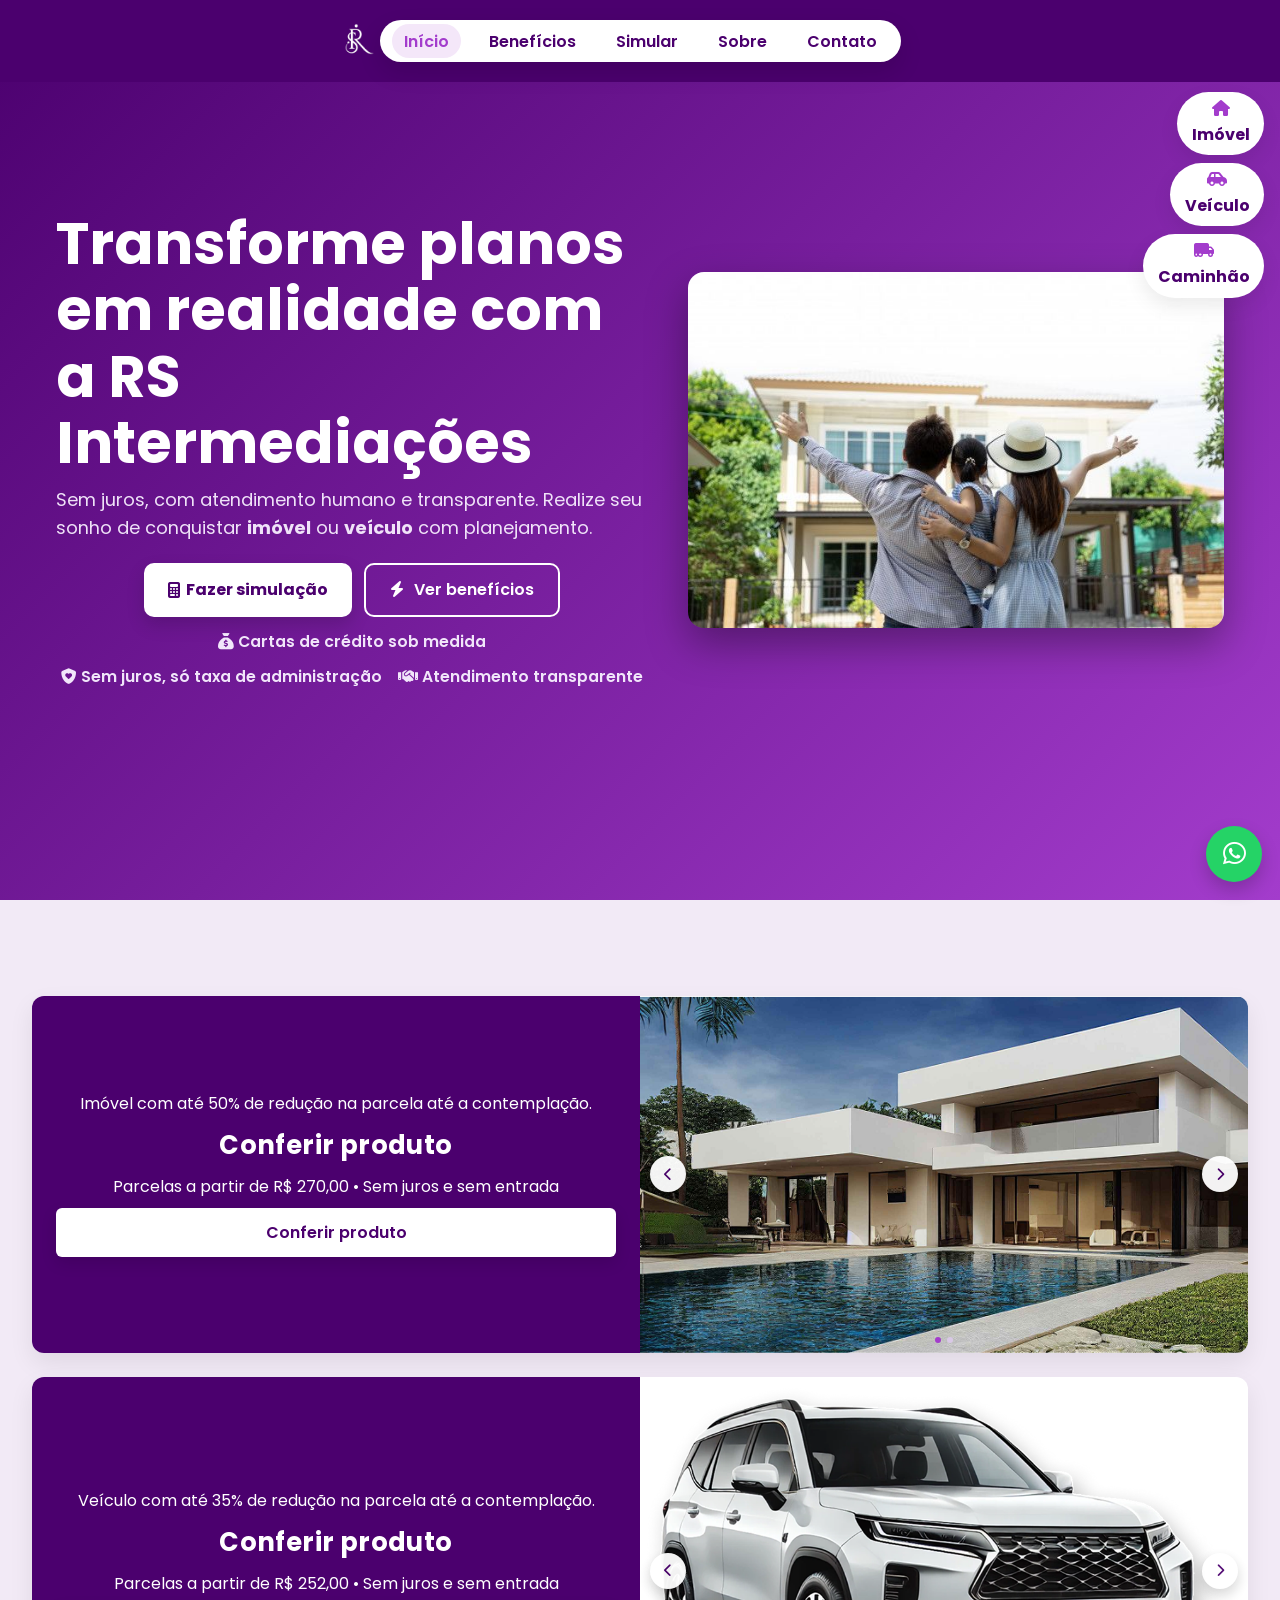
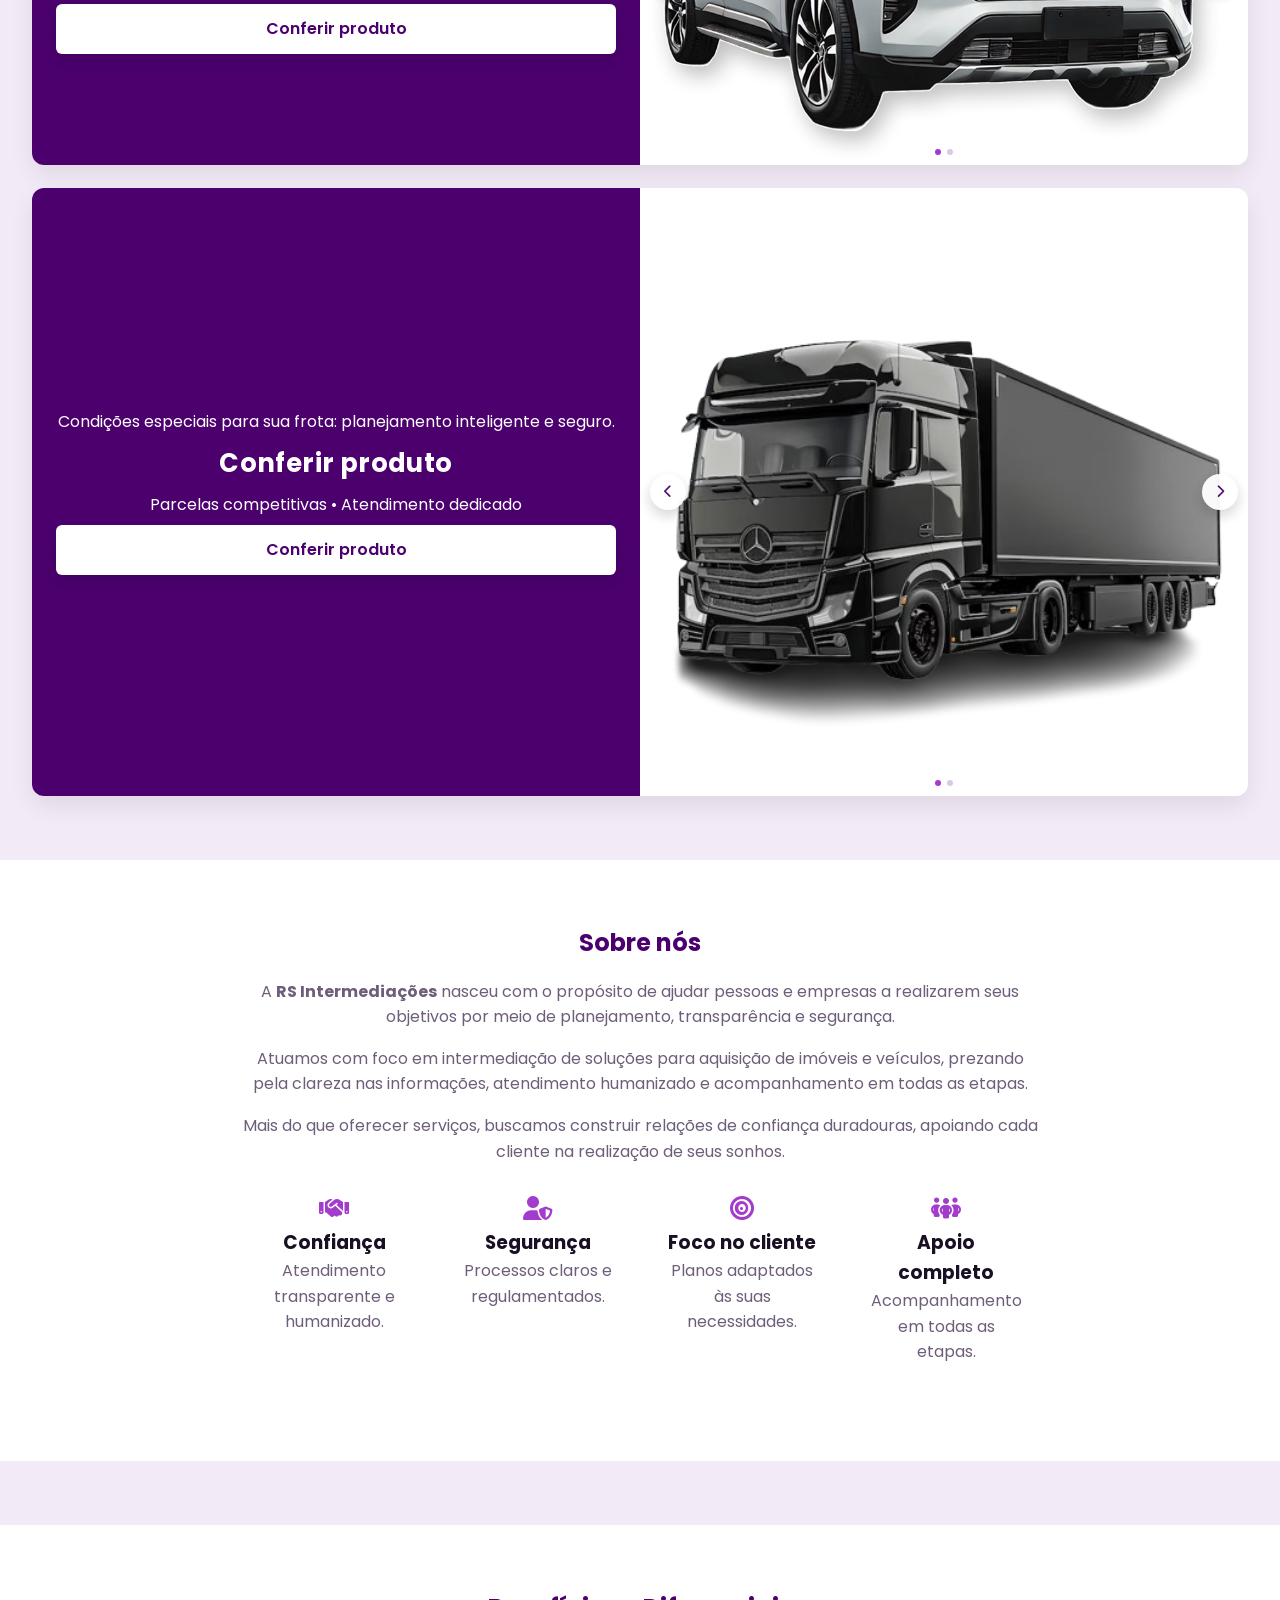
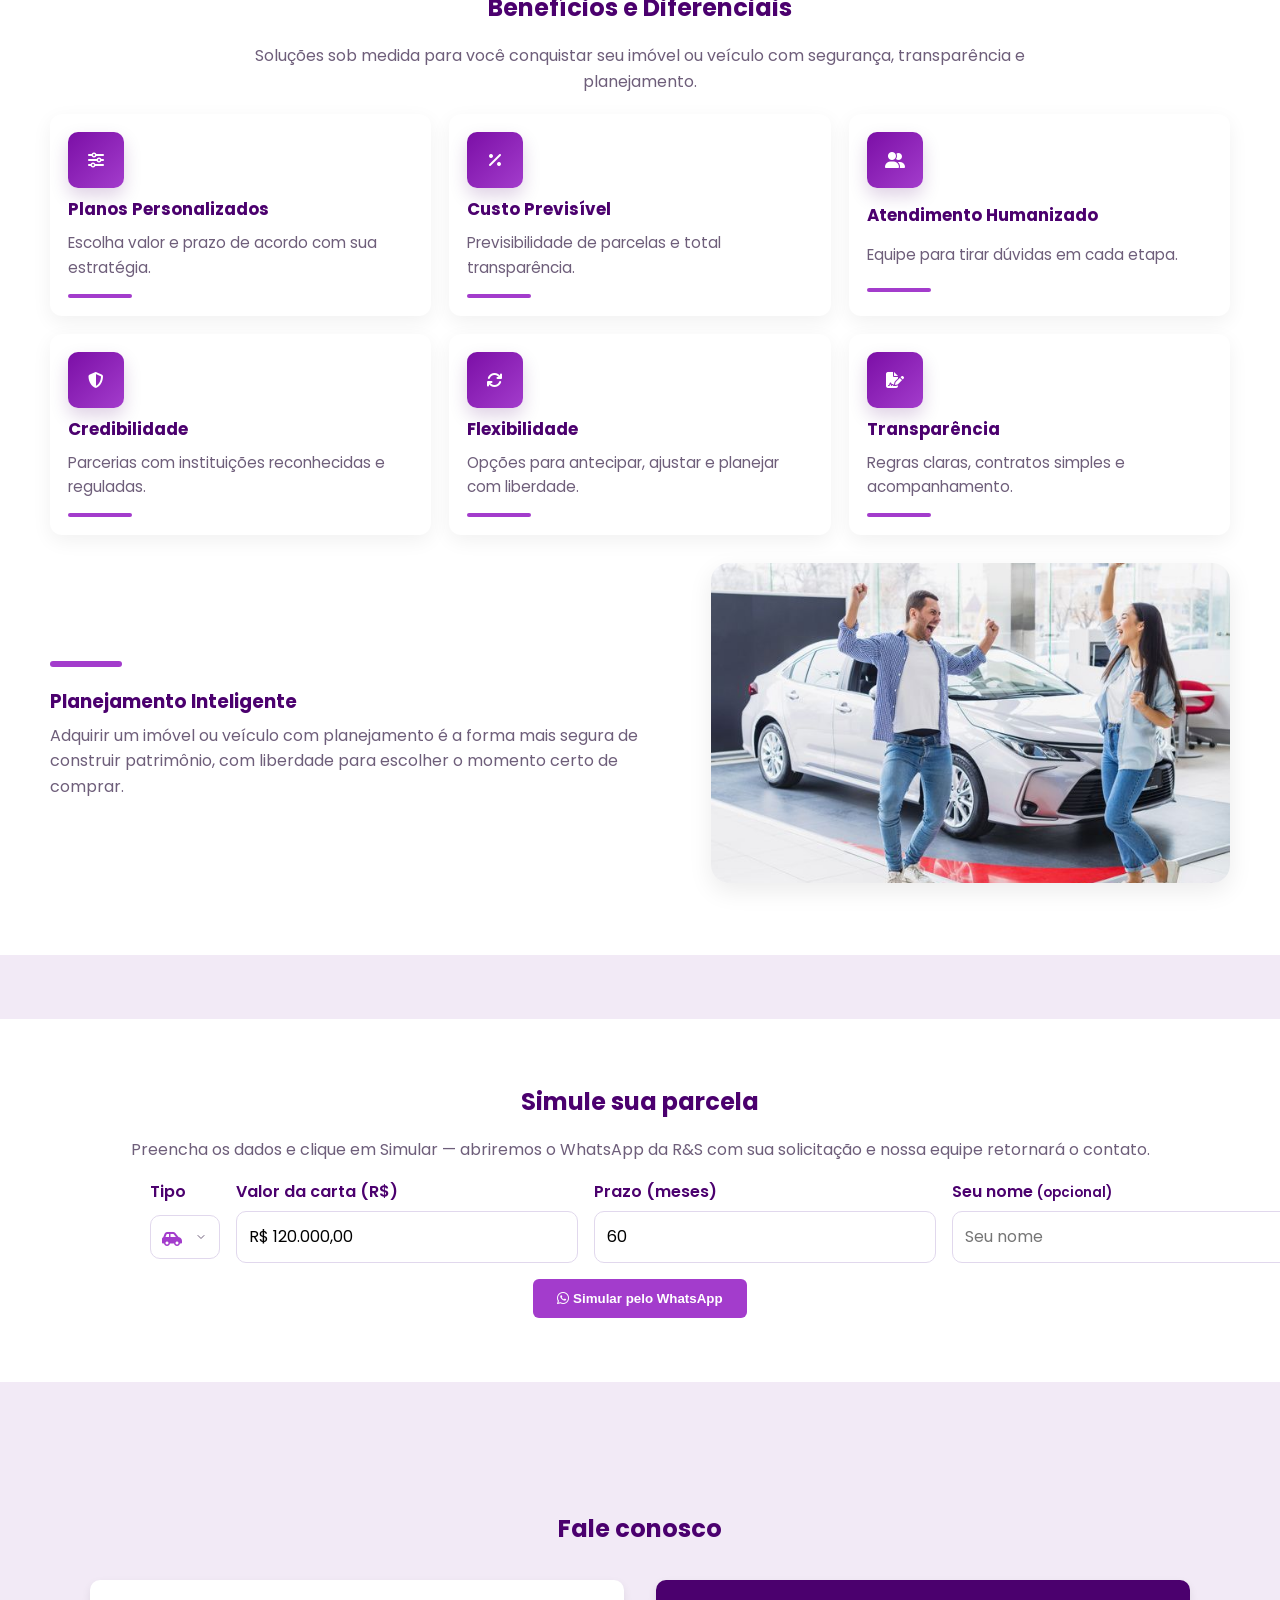
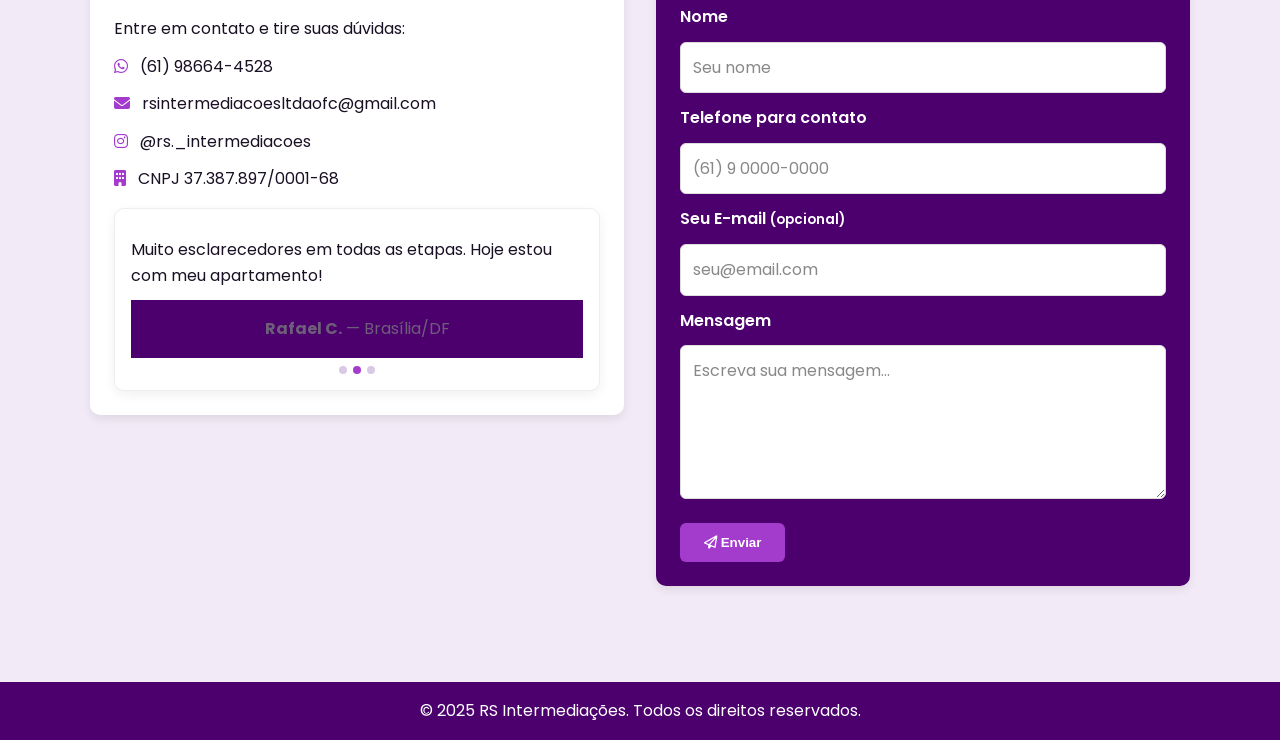
==== index.html @ 8879deb1 "Primeiro commit" ====
﻿<!DOCTYPE html>
<html lang="pt-BR">

<head>
  <meta charset="UTF-8" />
  <meta http-equiv="Content-Type" content="text/html; charset=utf-8" />
  <meta name="viewport" content="width=device-width, initial-scale=1" />
  <title>R&S Intermediações</title>

  <!-- KATLHEN Fonts & Icons -->
  <link href="https://fonts.googleapis.com/css2?family=Poppins:wght@400;600;700&display=swap" rel="stylesheet" />
  <link rel="stylesheet" href="https://cdnjs.cloudflare.com/ajax/libs/font-awesome/6.5.2/css/all.min.css" />

  <!-- Styles -->
  <link rel="stylesheet" href="style.css" />

  <!-- Rolagem suave e compensação do header (garantia extra) -->
  <style>
    html {
      scroll-behavior: smooth;
    }

    section {
      scroll-margin-top: 90px;
    }
  </style>
</head>

<body>
  <!-- Navegação -->
  <nav class="nav" aria-label="Principal">
    <a href="#hero" class="logo" aria-label="Ir para o início">
      <img src="assets/logo.png" alt="R&S Intermediações" />
    </a>

    <button class="nav-toggle" aria-label="Abrir menu" aria-expanded="false">
      <i class="fas fa-bars" aria-hidden="true"></i>
    </button>

    <ul class="nav-links">
      <li><a href="#hero">Início</a></li>
      <li><a href="#beneficios">Benefícios</a></li>
      <li><a href="#simulador">Simular</a></li>
      <li><a href="#sobre">Sobre</a></li>
      <li><a href="#contato">Contato</a></li>
    </ul>
  </nav>

  <!-- Balões de Atalho para Ofertas -->
  <div class="balloon-nav" aria-label="Atalhos para ofertas">
    <a class="balloon" href="#card-imovel" aria-label="Ir para oferta de Imóvel">
      <i class="fa-solid fa-house" aria-hidden="true"></i>
      <span>Imóvel</span>
    </a>
    <a class="balloon" href="#card-veiculo" aria-label="Ir para oferta de Veículo">
      <i class="fa-solid fa-car-side" aria-hidden="true"></i>
      <span>Veículo</span>
    </a>
    <a class="balloon" href="#card-caminhao" aria-label="Ir para oferta de Caminhão">
      <i class="fa-solid fa-truck-moving" aria-hidden="true"></i>
      <span>Caminhão</span>
    </a>
  </div>

  <section id="hero" class="hero hero--split hero--center">
    <div class="hero-left">
      <h1>
        Transforme planos em realidade com a
        <strong>RS Intermediações</strong>
      </h1>

      <p class="hero-sub">
        Sem juros, com atendimento humano e transparente. Realize seu sonho de conquistar
        <strong>imóvel</strong> ou <strong>veículo</strong> com planejamento.
      </p>

      <div class="hero-ctas">
        <a href="#simulador" class="btn btn-light">
          <i class="fa-solid fa-calculator" aria-hidden="true"></i> Fazer simulação
        </a>
        <a href="#beneficios" class="btn btn-ghost">
          <i class="fa-solid fa-bolt" aria-hidden="true"></i> Ver benefícios
        </a>
      </div>

      <!-- métrica (opcional; pode apagar se não quiser) -->
      <ul class="hero-metrics" aria-label="Diferenciais em números">
        <li><i class="fa-solid fa-sack-dollar"></i> Cartas de crédito sob medida</li>
        <li><i class="fa-solid fa-shield-heart"></i> Sem juros, só taxa de administração</li>
        <li><i class="fa-solid fa-handshake"></i> Atendimento transparente</li>
      </ul>
    </div>

    <div class="hero-right" aria-hidden="true">
      <img src="assets/hero.png" alt="Família realizando a conquista do imóvel" />
      <span class="hero-shape"></span>
    </div>
  </section>
  <!-- Conferir os produtos -->
  <section class="promo-cards">
    <article id="card-imovel" class="promo-card" data-media-prefix="casa">
      <div class="promo-text">
        <p class="promo-kicker">Imóvel com até 50% de redução na parcela até a contemplação.</p>
        <h3>Conferir produto</h3>
        <p class="promo-sub">Parcelas a partir de R$ 270,00 • Sem juros e sem entrada</p>
        <a class="btn btn-light">Conferir produto</a>
      </div>
      <div class="promo-media" aria-hidden="true">
        <div class="media-slider" role="region" aria-label="Galeria - Imóvel">
          <div class="media-track" aria-live="polite"></div>

          <button class="media-nav media-prev" type="button" aria-label="Anterior">
            <i class="fa-solid fa-chevron-left" aria-hidden="true"></i>
          </button>
          <button class="media-nav media-next" type="button" aria-label="Próximo">
            <i class="fa-solid fa-chevron-right" aria-hidden="true"></i>
          </button>
          <div class="media-dots" aria-hidden="true"></div>
        </div>
      </div>
    </article>

    <article id="card-veiculo" class="promo-card reverse" data-media-prefix="carro">
      <div class="promo-text">
        <p class="promo-kicker">Veículo com até 35% de redução na parcela até a contemplação.</p>
        <h3>Conferir produto</h3>
        <p class="promo-sub">Parcelas a partir de R$ 252,00 • Sem juros e sem entrada</p>
        <a class="btn btn-light">Conferir produto</a>
      </div>
      <div class="promo-media" aria-hidden="true">
        <div class="media-slider" role="region" aria-label="Galeria - Veículo">
          <div class="media-track" aria-live="polite"></div>

          <button class="media-nav media-prev" type="button" aria-label="Anterior">
            <i class="fa-solid fa-chevron-left" aria-hidden="true"></i>
          </button>
          <button class="media-nav media-next" type="button" aria-label="Próximo">
            <i class="fa-solid fa-chevron-right" aria-hidden="true"></i>
          </button>
          <div class="media-dots" aria-hidden="true"></div>
        </div>
      </div>
    </article>

    <article id="card-caminhao" class="promo-card" data-media-prefix="caminhao">
      <div class="promo-text">
        <p class="promo-kicker">Condições especiais para sua frota: planejamento inteligente e seguro.</p>
        <h3>Conferir produto</h3>
        <p class="promo-sub">Parcelas competitivas • Atendimento dedicado</p>
        <a class="btn btn-light">Conferir produto</a>
      </div>
      <div class="promo-media" aria-hidden="true">
        <div class="media-slider" role="region" aria-label="Galeria - Caminhão">
          <div class="media-track" aria-live="polite"></div>

          <button class="media-nav media-prev" type="button" aria-label="Anterior">
            <i class="fa-solid fa-chevron-left" aria-hidden="true"></i>
          </button>
          <button class="media-nav media-next" type="button" aria-label="Próximo">
            <i class="fa-solid fa-chevron-right" aria-hidden="true"></i>
          </button>
          <div class="media-dots" aria-hidden="true"></div>
        </div>
      </div>
    </article>
  </section>

  <!-- Sobre nós (agora seção normal) -->
  <section id="sobre" class="about section" aria-label="Sobre nós">
    <div class="about-text">
      <h2>Sobre nós</h2>
      <p>
        A <strong>RS Intermediações</strong> nasceu com o propósito de ajudar pessoas
        e empresas a realizarem seus objetivos por meio de planejamento,
        transparência e segurança.
      </p>
      <p>
        Atuamos com foco em intermediação de soluções para aquisição de imóveis
        e veículos, prezando pela clareza nas informações, atendimento
        humanizado e acompanhamento em todas as etapas.
      </p>
      <p>
        Mais do que oferecer serviços, buscamos construir relações de confiança
        duradouras, apoiando cada cliente na realização de seus sonhos.
      </p>

      <div class="features">
        <article class="feature">
          <i class="fas fa-handshake" aria-hidden="true"></i>
          <h3>Confiança</h3>
          <p>Atendimento transparente e humanizado.</p>
        </article>
        <article class="feature">
          <i class="fas fa-user-shield" aria-hidden="true"></i>
          <h3>Segurança</h3>
          <p>Processos claros e regulamentados.</p>
        </article>
        <article class="feature">
          <i class="fas fa-bullseye" aria-hidden="true"></i>
          <h3>Foco no cliente</h3>
          <p>Planos adaptados às suas necessidades.</p>
        </article>
        <article class="feature">
          <i class="fas fa-people-group" aria-hidden="true"></i>
          <h3>Apoio completo</h3>
          <p>Acompanhamento em todas as etapas.</p>
        </article>
      </div>
    </div>
  </section>

  <!-- Benefícios (agora seção normal) -->
  <section id="beneficios" class="benefits section" aria-label="Benefícios e Diferenciais">
    <h2>Benefícios e Diferenciais</h2>
    <p class="subtitle">
      Soluções sob medida para você conquistar seu imóvel ou veículo com
      segurança, transparência e planejamento.
    </p>

    <div class="benefit-grid">
      <article class="benefit-item">
        <div class="benefit-icon"><i class="fa-solid fa-sliders"></i></div>
        <h3>Planos Personalizados</h3>
        <p>Escolha valor e prazo de acordo com sua estratégia.</p>
        <span class="benefit-underline"></span>
      </article>

      <article class="benefit-item">
        <div class="benefit-icon"><i class="fa-solid fa-percent"></i></div>
        <h3>Custo Previsível</h3>
        <p>Previsibilidade de parcelas e total transparência.</p>
        <span class="benefit-underline"></span>
      </article>

      <article class="benefit-item">
        <div class="benefit-icon"><i class="fa-solid fa-user-group"></i></div>
        <h3>Atendimento Humanizado</h3>
        <p>Equipe para tirar dúvidas em cada etapa.</p>
        <span class="benefit-underline"></span>
      </article>

      <article class="benefit-item">
        <div class="benefit-icon"><i class="fa-solid fa-shield-halved"></i></div>
        <h3>Credibilidade</h3>
        <p>Parcerias com instituições reconhecidas e reguladas.</p>
        <span class="benefit-underline"></span>
      </article>

      <article class="benefit-item">
        <div class="benefit-icon"><i class="fa-solid fa-arrows-rotate"></i></div>
        <h3>Flexibilidade</h3>
        <p>Opções para antecipar, ajustar e planejar com liberdade.</p>
        <span class="benefit-underline"></span>
      </article>

      <article class="benefit-item">
        <div class="benefit-icon"><i class="fa-solid fa-file-signature"></i></div>
        <h3>Transparência</h3>
        <p>Regras claras, contratos simples e acompanhamento.</p>
        <span class="benefit-underline"></span>
      </article>
    </div>

    <div class="benefit-split">
      <div>
        <span class="split-line"></span>
        <h3>Planejamento Inteligente</h3>
        <p>
          Adquirir um imóvel ou veículo com planejamento é a forma mais
          segura de construir patrimônio, com liberdade para escolher
          o momento certo de comprar.
        </p>
      </div>
      <div class="split-illustration" aria-hidden="true">
        <picture>
          <source srcset="assets/beneficios.png" type="image/png" />
          <img src="assets/beneficios.png" alt="Imóvel" />
        </picture>
      </div>
    </div>
  </section>

  <!-- Simulador (agora seção normal) -->
  <section id="simulador" class="simulador section" aria-label="Simule sua parcela">
    <h2>Simule sua parcela</h2>
    <p class="simulador-subtitle">
      Preencha os dados e clique em Simular — abriremos o WhatsApp da R&S com sua
      solicitação e nossa equipe retornará o contato.
    </p>

    <form class="sim-form" onsubmit="event.preventDefault();">
      <div class="sim-grid">
        <div class="sim-field">
          <label for="tipo">Tipo</label>
          <div class="select-field">
            <i class="fa-solid fa-car-side" aria-hidden="true"></i>
            <select id="tipo" aria-label="Tipo de bem">
              <option value="veiculo" selected>Veículo</option>
              <option value="imovel">Imóvel</option>
            </select>
          </div>
        </div>

        <div class="sim-field">
          <label for="valor">Valor da carta (R$)</label>
          <input id="valor" type="text" inputmode="numeric" autocomplete="off" placeholder="R$ 120.000,00"
            value="R$ 120.000,00" required />
        </div>

        <div class="sim-field">
          <label for="prazo">Prazo (meses)</label>
          <input id="prazo" type="number" min="12" step="1" value="60" required />
        </div>

        <div class="sim-field">
          <label for="nome">Seu nome <small>(opcional)</small></label>
          <input id="nome" type="text" placeholder="Seu nome" />
        </div>
      </div>

      <div class="sim-actions">
        <button class="btn btn-primary" id="btn-simular" type="button">
          <i class="fa-brands fa-whatsapp"></i> Simular pelo WhatsApp
        </button>
      </div>
    </form>
  </section>

  <!-- Contato -->
  <section id="contato" class="contact">
    <h2>Fale conosco</h2>
    <div class="contact-grid">
      <div class="contact-info">
        <p class="contact-subtitle">Entre em contato e tire suas dúvidas:</p>
        <p><i class="fa-brands fa-whatsapp"></i> (61) 98664-4528</p>
        <p><i class="fa-solid fa-envelope"></i> rsintermediacoesltdaofc@gmail.com</p>
        <p><i class="fa-brands fa-instagram"></i> @rs._intermediacoes</p>
        <p><i class="fa-solid fa-building"></i> CNPJ 37.387.897/0001-68</p>

        <!-- Clientes (depoimentos) -->
        <div class="testimonials" aria-label="Nossos clientes">
          <div class="testimonial-card">
            <div class="testimonial-items">
              <blockquote class="active">
                <p>Consegui planejar a compra do meu carro sem surpresas. Atendimento excelente!</p>
                <footer><strong>Mariana S.</strong> — Goiânia/GO</footer>
              </blockquote>

              <blockquote>
                <p>Muito esclarecedores em todas as etapas. Hoje estou com meu apartamento!</p>
                <footer><strong>Rafael C.</strong> — Brasília/DF</footer>
              </blockquote>

              <blockquote>
                <p>Transparência e acompanhamento de perto. Recomendo para quem quer segurança.</p>
                <footer><strong>Ana Paula</strong> — Águas Claras/DF</footer>
              </blockquote>

            </div>
            <div class="testimonial-dots" aria-hidden="true"></div>
          </div>
        </div>
      </div>

      <div class="contact-form">
        <form id="rs-form" onsubmit="event.preventDefault(); enviarEmail();">
          <label for="nomeContato">Nome</label>
          <input type="text" id="nomeContato" placeholder="Seu nome" required />

          <label for="telefone">Telefone para contato</label>
          <input type="text" id="telefone" placeholder="(61) 9 0000-0000" required maxlength="16" />


          <label for="emailCliente">Seu E-mail <small>(opcional)</small></label>
          <input type="email" id="emailCliente" placeholder="seu@email.com" />

          <label for="mensagem">Mensagem</label>
          <textarea id="mensagem" rows="5" placeholder="Escreva sua mensagem..." required></textarea>

          <button type="submit" class="btn btn-primary">
            <i class="fa-regular fa-paper-plane"></i> Enviar
          </button>
        </form>
      </div>
    </div>
  </section>

  <!-- Rodapé -->
  <footer class="footer">
    <p>&copy; 2025 RS Intermediações. Todos os direitos reservados.</p>
  </footer>

  <!-- Scripts -->
  <script src="script.js"></script>

  <!-- WhatsApp Flutuante -->
  <a id="wpp-fab" class="wpp-fab" href="https://wa.me/5561986644528" target="_blank" rel="noopener"
    aria-label="Fale conosco pelo WhatsApp">
    <span class="wpp-hint">Fale conosco</span>
    <i class="fa-brands fa-whatsapp" aria-hidden="true"></i>
  </a>

  <script>
    document.getElementById("telefone").addEventListener("input", function (e) {
      let value = e.target.value.replace(/\D/g, ""); // mantém só números

      if (value.length > 11) value = value.slice(0, 11); // limita a 11 dígitos

      let formatted = value;

      if (value.length > 0) {
        formatted = "(" + value.substring(0, 2) + ") "; // DDD
      }
      if (value.length > 6 && value.length <= 10) {
        // telefone fixo
        formatted += value.substring(2, 6) + "-" + value.substring(6);
      } else if (value.length > 6) {
        // celular
        formatted += value.substring(2, 7) + "-" + value.substring(7);
      } else if (value.length > 2) {
        formatted += value.substring(2);
      }

      e.target.value = formatted;
    });


  </script>


</body>

</html>
---- style.css ----
:root {
  --primary-color: #4b006e;
  /* Roxo */
  --secondary-color: #7b0fa6;
  --accent-color: #a33ccc;
  --background-color: #f2eaf6;
  --surface-color: #f6f0fa;
  --text-color: #1a1024;
  --muted-color: #6e5e7a;
  --btn-radius: 6px;
  --nav-offset: 84px;
  /* altura aproximada da nav para offset da âncora */
}

/* Reset básico */
* {
  margin: 0;
  padding: 0;
  box-sizing: border-box
}

html {
  scroll-behavior: smooth
}

body {
  font-family: 'Poppins', sans-serif;
  background: var(--background-color);
  color: var(--text-color);
  line-height: 1.6;
}

/* ===== OVERLAYS (Benefícios / Simular) ===== */
.overlay-panel {
  position: fixed;
  inset: 0;
  display: flex;
  justify-content: center;
  align-items: flex-start;
  padding: calc(var(--nav-offset) + 16px) 16px 24px;
  z-index: 1200;
  background: rgba(0, 0, 0, .4);
  opacity: 0;
  visibility: hidden;
  pointer-events: none;
  transition: opacity .2s ease, visibility .2s ease;
}

.overlay-panel.open {
  opacity: 1;
  visibility: visible;
  pointer-events: auto;
}

.overlay-panel .overlay-box {
  background: #fff;
  color: var(--text-color);
  width: min(1180px, 100%);
  max-height: calc(100vh - var(--nav-offset) - 40px);
  overflow: auto;
  border-radius: 14px;
  box-shadow: 0 14px 40px rgba(0, 0, 0, .22);
  padding: 20px;
  position: relative;
}

.overlay-panel#sobre {
  align-items: center;
  padding: 16px;
}

.overlay-close {
  position: absolute;
  top: 10px;
  right: 10px;
  border: none;
  background: #fff;
  color: var(--primary-color);
  width: 36px;
  height: 36px;
  border-radius: 50%;
  box-shadow: 0 4px 10px rgba(0, 0, 0, .15);
  font-size: 20px;
  line-height: 36px;
  cursor: pointer;
}

@media (max-width:560px) {
  .overlay-panel {
    padding: calc(var(--nav-offset) + 8px) 8px 16px
  }

  .overlay-panel .overlay-box {
    padding: 14px
  }
}

/* ===== NAV ===== */
nav {
  position: fixed;
  top: 0;
  left: 0;
  width: 100%;
  background: var(--primary-color);
  color: #fff;
  /* Grid para centralizar o menu como um “pill” */
  display: grid;
  grid-template-columns: 1fr auto 1fr;
  align-items: center;
  padding: 1rem 2rem;
  z-index: 1000;
}

nav .logo {
  font-size: 1.4rem;
  font-weight: 700;
  display: inline-flex;
  align-items: center;
  height: 50px;
  line-height: 0;
  grid-column: 1;
  justify-self: end
}

nav .logo img {
  height: 100%;
  width: auto;
  display: block;
  object-fit: contain
}

nav .nav-toggle {
  display: none;
  background: none;
  border: none;
  color: #fff;
  font-size: 1.5rem;
  grid-column: 3;
  justify-self: end
}

/* Links centralizados com estilo “pill” (desktop) */
nav .nav-links {
  grid-column: 2;
  list-style: none;
  display: flex;
  gap: 1rem;
  align-items: center;
  background: #fff;
  padding: .5rem .75rem;
  border-radius: 999px;
  box-shadow: 0 10px 24px rgba(0, 0, 0, .12)
}

nav .nav-links a {
  color: var(--primary-color);
  font-weight: 600;
  transition: color .2s, background-color .2s;
  text-decoration: none;
  padding: .35rem .75rem;
  border-radius: 999px
}

/* Link ativo no desktop */
nav .nav-links a.active,
nav .nav-links a[aria-current="page"] {
  color: var(--accent-color);
  background: rgba(163, 60, 204, .12);
}

nav .nav-links a:hover,
nav .nav-links a:focus {
  color: var(--accent-color);
  text-decoration: none
}

/* Botão CTA à direita (desktop) */
.btn-cta {
  grid-column: 3;
  justify-self: end;
  background: linear-gradient(135deg, var(--accent-color), var(--primary-color));
  color: #fff;
  text-transform: uppercase;
  font-weight: 700;
  border-radius: 10px;
  padding: .85rem 1.25rem;
  box-shadow: 0 8px 18px rgba(75, 0, 110, .25)
}

.btn-cta:hover {
  background: linear-gradient(135deg, var(--secondary-color), var(--primary-color))
}

@media (max-width:768px) {

  /* Volta layout para flex e menu lateral */
  nav {
    display: flex;
    justify-content: space-between;
    align-items: center
  }

  .btn-cta {
    display: none
  }

  nav .nav-toggle {
    display: block
  }

  nav .nav-links {
    position: fixed;
    right: 0;
    top: 0;
    height: 100%;
    width: 70%;
    background: var(--primary-color);
    flex-direction: column;
    align-items: flex-start;
    padding: 5rem 2rem;
    gap: 1rem;
    transform: translateX(100%);
    transition: transform .3s;
    border-radius: 0;
    box-shadow: none;
  }

  nav .nav-links a {
    color: #fff
  }

  /* Link ativo no menu lateral */
  nav .nav-links a.active,
  nav .nav-links a[aria-current="page"] {
    color: var(--accent-color);
    background: transparent
  }

  nav .nav-links.open {
    transform: translateX(0)
  }
}

/* ===== BALÕES (atalhos) ===== */
.balloon-nav {
  display: flex;
  flex-direction: column;
  justify-content: flex-start;
  gap: .5rem;
  align-items: flex-end;
  /* Espaçamento inicial abaixo da nav fixa */
  margin: 0;
  max-width: none;
  width: auto;
  /* Ficar colado ao topo ao rolar, abaixo da nav */
  position: fixed;
  top: calc(var(--nav-offset) + 8px);
  right: 16px;
  /* Fundo branco em volta do grupo de balões */
  background: transparent;
  padding: 0;
  border-radius: 0;
  box-shadow: none;
  z-index: 900;
  /* abaixo da nav (1000), acima do conteúdo */
}

.balloon {
  display: inline-flex;
  flex-direction: column;
  align-items: center;
  gap: .35rem;
  text-align: center;
  background: #fff;
  color: var(--primary-color);
  border-radius: 999px;
  padding: .5rem .9rem;
  text-decoration: none;
  box-shadow: 0 8px 20px rgba(0, 0, 0, .08);
  font-weight: 700;
  transition: transform .18s ease, box-shadow .18s ease;
  animation: balloon-float 3.2s ease-in-out infinite;
}

.balloon i {
  color: var(--accent-color)
}

.balloon:hover {
  transform: translateY(-2px) scale(1.03);
  box-shadow: 0 10px 24px rgba(0, 0, 0, .12)
}

.balloon-nav .balloon:nth-child(2) {
  animation-delay: .25s
}

.balloon-nav .balloon:nth-child(3) {
  animation-delay: .5s
}

@keyframes balloon-float {
  0% {
    transform: translateY(0)
  }

  50% {
    transform: translateY(-4px)
  }

  100% {
    transform: translateY(0)
  }
}

@media (prefers-reduced-motion: reduce) {
  .balloon {
    animation: none;
    transition: none
  }
}

/* Layout responsivo */
@media (min-width: 768px) {
  .promo-card {
    grid-template-columns: 1fr 1fr;
    gap: 0;
  }

  .promo-card.reverse {
    grid-template-columns: 1fr 1fr;
  }
}

/* ===== PROMO CARDS ===== */
.promo-cards {
  padding: 2rem 2rem 0
}

.promo-title {
  max-width: 1100px;
  margin: 0 auto 10px;
  text-align: center;
  color: var(--primary-color)
}

.promo-card {
  max-width: 1300px;
  margin: 0 auto 1.5rem;
  display: grid;
  grid-template-columns: 1fr;
  align-items: stretch;
  gap: 0;
  background: #fff;
  border-radius: 12px;
  overflow: hidden;
  box-shadow: 0 10px 24px rgba(0, 0, 0, .08);
  transform: translate3d(var(--promo-tx, 0), var(--promo-ty, 0), 0) scale(var(--promo-scale, 1));
  transition: transform .18s ease-out, box-shadow .18s ease-out;
  will-change: transform;
}

.promo-card .promo-text {
  background: var(--primary-color);
  color: #fff;
  padding: 2rem 1.5rem;
  display: grid;
  align-content: center;
  gap: .5rem;
}

.promo-card .promo-text h3,
.promo-card .promo-text .promo-kicker,
.promo-card .promo-text .promo-sub {
  text-align: center;
}

.promo-card .promo-text h3 {
  font-size: 1.6rem;
  letter-spacing: .4px
}

.promo-card .promo-media {
  position: relative
}

.promo-card .promo-media img {
  width: 100%;
  height: 100%;
  object-fit: cover;
  display: block
}

@media (prefers-reduced-motion: reduce) {
  .promo-card {
    transition: none
  }
}

/* duas colunas em telas maiores */
@media (min-width: 768px) {
  .promo-card {
    grid-template-columns: 1fr 1fr;
  }

  .promo-card .promo-text {
    order: 1
  }

  .promo-card .promo-media {
    order: 2
  }
}

/* Slider interno */
.media-slider {
  position: relative;
  width: 100%;
  height: 100%
}

.media-track {
  position: relative;
  width: 100%;
  height: 100%;
  overflow: hidden
}

.media-slide {
  width: 100%;
  height: 100%;
  display: none
}

.media-slide.active {
  display: block
}

.media-slide img {
  width: 100%;
  height: 100%;
  object-fit: cover;
  display: block
}

.media-nav {
  position: absolute;
  top: 50%;
  transform: translateY(-50%);
  border: none;
  background: #fff;
  color: var(--primary-color);
  width: 36px;
  height: 36px;
  border-radius: 50%;
  box-shadow: 0 6px 14px rgba(0, 0, 0, .18);
  cursor: pointer;
  display: grid;
  place-items: center;
  opacity: .95
}

.media-prev {
  left: 10px
}

.media-next {
  right: 10px
}

.media-dots {
  position: absolute;
  left: 0;
  right: 0;
  bottom: 10px;
  display: flex;
  gap: 6px;
  justify-content: center
}

.media-dots button {
  width: 6px;
  height: 6px;
  border-radius: 50%;
  border: none;
  background: #d9c8e6;
  cursor: pointer
}

.media-dots button.active {
  background: var(--accent-color)
}

.btn-light {
  background: #fff;
  color: var(--primary-color);
  font-weight: 700;
  border-radius: 999px;
  padding: .6rem 1rem;
  box-shadow: 0 6px 16px rgba(0, 0, 0, .12)
}

.btn-light:hover {
  background: #f5ebfb
}

@media (max-width:900px) {
  .promo-card {
    grid-template-columns: 1fr
  }

  .promo-card.reverse .promo-text {
    order: 1
  }

  .promo-card.reverse .promo-media {
    order: 2
  }
}

/* Offset da navegação fixa (você já usa var(--nav-offset)) */
.promo-card[id] {
  scroll-margin-top: var(--nav-offset)
}

/* Centralização ao focar via :target em navegadores que suportam */
:target.promo-card {
  scroll-margin-top: calc(50vh - 300px);
}

/* ajuste fino conforme altura média do card */

/* ===== SEÇÕES ===== */
section {
  padding: 4rem 2rem;
  margin-top: 4rem;
  scroll-margin-top: var(--nav-offset)
}

/* Remover espaço extra no início (hero) sem colar na nav */
#hero {
  margin-top: 0
}

section h2 {
  text-align: center;
  color: var(--primary-color);
  margin-bottom: 1rem
}

/* ===== HERO ===== */
.hero {
  position: relative;
  min-height: 100vh;
  display: flex;
  align-items: center;
  justify-content: space-between;
  background:
    linear-gradient(180deg, rgba(255, 255, 255, .90) 0%, rgba(255, 255, 255, .90) 100%),
    url('assets/pattern.png');
  background-size: cover;
  background-position: center;
  padding-top: 0;
  gap: 2rem;
}

.hero>* {
  position: relative;
  z-index: 1
}

.hero-content {
  flex: 1
}

.hero-content h1 {
  font-size: 2.4rem;
  margin-bottom: 1rem;
  color: var(--primary-color)
}

.hero-content p {
  color: var(--muted-color);
  margin-bottom: 1.5rem
}

.hero-image {
  flex: 1;
  display: flex;
  justify-content: center
}

.hero-image img {
  max-width: 100%;
  max-height: 420px;
  height: auto;
  object-fit: cover;
  border-radius: 12px;
}

.hero-slider,
.hero-dots {
  display: none !important
}

.hero-slider {
  display: flex;
  flex-direction: column;
  align-items: center
}

.hero-dots {
  display: flex;
  gap: 6px;
  margin-top: 8px
}

.hero-dots button {
  width: 8px;
  height: 8px;
  border-radius: 50%;
  border: none;
  background: #d9c8e6;
  cursor: pointer
}

.hero-dots button.active {
  background: var(--accent-color)
}

@media (max-width:768px) {
  .hero {
    flex-direction: column-reverse;
    text-align: center
  }

  .hero-image img {
    max-height: 280px
  }
}

/* ===== BOTÕES ===== */
.btn {
  display: inline-block;
  padding: .75rem 1.5rem;
  border: none;
  border-radius: var(--btn-radius);
  font-weight: 600;
  cursor: pointer;
  text-decoration: none;
}

.btn-primary {
  background: var(--accent-color);
  color: #fff
}

.btn-primary:hover {
  background: var(--secondary-color)
}

/* ===== SOBRE NÓS ===== */
.about {
  background: #fff;
  display: flex;
  flex-direction: column;
  gap: 2rem
}

.about-text {
  text-align: center;
  max-width: 800px;
  margin: 0 auto
}

.about-text p {
  margin-bottom: 1rem;
  color: var(--muted-color);
  line-height: 1.6
}

.features {
  display: grid;
  grid-template-columns: repeat(auto-fit, minmax(180px, 1fr));
  gap: 1rem;
  margin-top: 1rem;
  max-width: 1100px;
  margin-left: auto;
  margin-right: auto;
}

.feature {
  background: #fff;
  padding: 1rem;
  border-radius: 8px;
  text-align: center
}

.feature i {
  font-size: 1.5rem;
  color: var(--accent-color);
  margin-bottom: .5rem
}

/* ===== BENEFÍCIOS ===== */
.benefits {
  background: #fff
}

.benefits .subtitle {
  text-align: center;
  color: var(--muted-color);
  max-width: 820px;
  margin: 0 auto 1.25rem;
}

.benefit-grid {
  max-width: 1180px;
  margin: 0 auto;
  display: grid;
  grid-template-columns: repeat(3, 1fr);
  gap: 18px;
}

.benefit-item {
  background: #fff;
  border-radius: 12px;
  padding: 18px;
  box-shadow: 0 6px 20px rgba(0, 0, 0, .06);
  display: grid;
  gap: 8px;
}

.benefit-icon {
  width: 56px;
  height: 56px;
  display: grid;
  place-items: center;
  border-radius: 10px;
  color: #fff;
  background: linear-gradient(135deg, var(--secondary-color), var(--accent-color));
  box-shadow: 0 8px 18px rgba(75, 0, 110, .18);
}

.benefit-item h3 {
  font-size: 1.05rem;
  color: var(--primary-color)
}

.benefit-item p {
  color: var(--muted-color);
  font-size: .95rem
}

.benefit-underline {
  width: 64px;
  height: 4px;
  border-radius: 2px;
  background: var(--accent-color);
  display: inline-block;
  margin-top: 6px
}

.benefit-split {
  max-width: 1180px;
  margin: 28px auto 0;
  display: grid;
  grid-template-columns: 1.1fr .9fr;
  gap: 26px;
  align-items: center;
}

.benefit-split h3 {
  color: var(--primary-color);
  margin: 6px 0
}

.benefit-split p {
  color: var(--muted-color)
}

.split-line {
  width: 72px;
  height: 6px;
  border-radius: 3px;
  background: var(--accent-color);
  display: inline-block;
  margin-bottom: 6px
}

.split-illustration img {
  width: 100%;
  max-height: 320px;
  object-fit: cover;
  border-radius: 18px;
  box-shadow: 0 8px 24px rgba(0, 0, 0, .08);
}

@media (max-width:1024px) {
  .benefit-grid {
    grid-template-columns: repeat(2, 1fr)
  }

  .benefit-split {
    grid-template-columns: 1fr
  }
}

@media (max-width:560px) {
  .benefit-grid {
    grid-template-columns: 1fr
  }
}

/* ===== SIMULADOR ===== */
.section.simulador {
  background: #fff
}

.simulador-subtitle {
  text-align: center;
  color: var(--muted-color);
  margin-bottom: 1rem
}

.sim-form {
  max-width: 980px;
  margin: 0 auto
}

.sim-grid {
  display: grid;
  grid-template-columns: repeat(4, 1fr);
  gap: 1rem
}

.sim-field {
  display: grid;
  gap: .4rem
}

.sim-field label {
  font-weight: 600;
  color: var(--primary-color)
}

.sim-field input,
.sim-field select {
  padding: .75rem;
  border: 1px solid #e1d8ed;
  border-radius: 10px;
  font: inherit;
}

.sim-actions {
  display: flex;
  justify-content: center;
  margin-top: 1rem
}

@media (max-width:1024px) {
  .sim-grid {
    grid-template-columns: repeat(2, 1fr)
  }
}

@media (max-width:560px) {
  .sim-grid {
    grid-template-columns: 1fr
  }
}

/* Select estilizado (Tipo) */
.select-field {
  position: relative
}

.select-field i {
  position: absolute;
  left: 12px;
  top: 50%;
  transform: translateY(-50%);
  color: var(--accent-color);
  font-size: 1rem;
  pointer-events: none;
  z-index: 2;
}

.select-field select {
  position: relative;
  z-index: 1;
  width: 100%;
  padding-left: 2.25rem;
  /* espaço para o ícone */
  padding-right: 2rem;
  /* espaço para a seta */
  height: 44px;
  background: #fff;
  border: 1px solid #e1d8ed;
  border-radius: 10px;
  transition: border-color .2s, box-shadow .2s;
  -webkit-appearance: none;
  appearance: none;
  font-family: 'Poppins', sans-serif !important;
  font-weight: 600;
  color: var(--text-color);
  background-image: url("data:image/svg+xml,%3Csvg xmlns='http://www.w3.org/2000/svg' width='12' height='12' viewBox='0 0 24 24' fill='none' stroke='%236e5e7a' stroke-width='2' stroke-linecap='round' stroke-linejoin='round'%3E%3Cpolyline points='6 9 12 15 18 9'%3E%3C/polyline%3E%3C/svg%3E");
  background-repeat: no-repeat;
  background-position: right 12px center;
  background-size: 12px;
}

.select-field select option {
  font-family: 'Poppins', sans-serif
}


/* ===== CONTATO ===== */
.contact {
  background: var(--background-color);
  padding: 4rem 2rem;
  text-align: center
}

.contact h2 {
  color: var(--primary-color);
  margin-bottom: 2rem
}

.contact-grid {
  max-width: 1100px;
  margin: 0 auto;
  display: grid;
  grid-template-columns: 1fr 1fr;
  gap: 2rem;
  align-items: start;
}

.contact-info,
.contact-form {
  background: #fff;
  padding: 1.5rem;
  border-radius: 10px;
  box-shadow: 0 4px 10px rgba(0, 0, 0, .08);
  text-align: left;
}

.contact-info p {
  margin: .75rem 0;
  font-size: 1rem
}

.contact-info i {
  margin-right: 8px;
  color: var(--accent-color)
}

/* Formulário roxo */
.contact-form {
  background: var(--primary-color);
  color: #fff
}

.contact-form label {
  color: #fff;
  font-weight: 600
}

.contact-form form {
  display: flex;
  flex-direction: column;
  gap: .75rem
}

.contact-form input,
.contact-form textarea {
  width: 100%;
  padding: .75rem;
  border: 1px solid #ddd;
  border-radius: 6px;
  font: inherit;
  background: #fff;
  color: var(--text-color);
}

.contact-form input::placeholder,
.contact-form textarea::placeholder {
  color: #888
}

.contact-form button {
  margin-top: .75rem;
  align-self: flex-start;
  background: var(--accent-color);
  color: #fff
}

.contact-form button:hover {
  background: var(--secondary-color)
}

@media (max-width:900px) {
  .contact-grid {
    grid-template-columns: 1fr
  }

  .contact-info,
  .contact-form {
    text-align: center
  }
}

/* ===== RODAPÉ ===== */
footer {
  background: var(--primary-color);
  color: #fff;
  text-align: center;
  padding: 1rem;
  margin-top: 2rem
}

/* ===== TESTIMONIALS (Clientes) ===== */
.testimonials {
  margin-top: 1rem
}

.testimonial-card {
  background: #fff;
  border: 1px solid #eee;
  border-radius: 10px;
  padding: 1rem;
  box-shadow: 0 4px 12px rgba(0, 0, 0, .06);
}

.testimonial-items {
  position: relative;
  min-height: 120px
}

.testimonial-items blockquote {
  display: none;
  margin: 0;
  color: var(--text-color)
}

.testimonial-items blockquote.active {
  display: block;
  animation: fade .35s ease
}

.testimonial-items footer {
  margin-top: .5rem;
  color: var(--muted-color)
}

.testimonial-dots {
  display: flex;
  gap: 6px;
  margin-top: .5rem;
  justify-content: center
}

.testimonial-dots button {
  width: 8px;
  height: 8px;
  border-radius: 50%;
  border: none;
  background: #d9c8e6;
  cursor: pointer
}

.testimonial-dots button.active {
  background: var(--accent-color)
}

@keyframes fade {
  from {
    opacity: 0;
    transform: translateY(4px)
  }

  to {
    opacity: 1;
    transform: translateY(0)
  }
}

/* ===== WHATSAPP FAB ===== */
.wpp-fab {
  position: fixed;
  right: 18px;
  bottom: 18px;
  z-index: 1100;
  width: 56px;
  height: 56px;
  border-radius: 50%;
  background: #25d366;
  color: #fff;
  display: grid;
  place-items: center;
  box-shadow: 0 8px 18px rgba(0, 0, 0, .2);
  text-decoration: none;
}

.wpp-fab i {
  font-size: 26px;
  line-height: 1
}

.wpp-fab:hover {
  background: #1ebe57
}

.wpp-fab .wpp-hint {
  position: absolute;
  right: 64px;
  bottom: 50%;
  transform: translateY(50%);
  background: #25d366;
  color: #fff;
  padding: .4rem .6rem;
  border-radius: 999px;
  box-shadow: 0 6px 16px rgba(0, 0, 0, .18);
  white-space: nowrap;
  opacity: 0;
  pointer-events: none;
  transition: opacity .2s;
  font-weight: 600;
  font-size: .9rem
}

.wpp-fab:hover .wpp-hint {
  opacity: 1
}

@media (max-width:560px) {
  .wpp-fab .wpp-hint {
    display: none
  }
}

/* === OVERRIDES DO HERO (deixa igual ao layout roxo que criamos) === */

/* Fundo roxo e grid split */
#hero.hero--split {
  display: grid;
  grid-template-columns: 1.05fr .95fr;
  align-items: center;
  min-height: 100vh;
  gap: clamp(16px, 4vw, 40px);
  position: relative;
  overflow: hidden;
  padding: 0 clamp(16px, 5vw, 56px);
  background: linear-gradient(135deg, var(--primary-color) 0%, var(--accent-color) 100%);
  color: #fff;
}

/* esconde a marca d’água antiga do .hero::before */
#hero.hero--split::before {
  display: none !important;
}

/* Tipografia e centralização */
#hero .hero-left {
  max-width: 820px;
  margin: 0 auto;
}

#hero .hero-left h1 {
  color: #fff;
  font-size: clamp(2rem, 4.8vw, 3.6rem);
  line-height: 1.15;
  margin: 0 0 .6rem;
}

#hero .hero-left .hero-sub {
  color: #f7eefe;
  opacity: .95;
  font-size: clamp(1rem, 1.4vw, 1.15rem);
  margin: 0 0 1.25rem;
}

/* CTAs e bullets centralizados */
#hero .hero-ctas {
  display: flex;
  gap: 12px;
  flex-wrap: wrap;
  margin-bottom: 12px;
  justify-content: center;
}

#hero .hero-metrics {
  list-style: none;
  display: flex;
  flex-wrap: wrap;
  gap: 10px 16px;
  padding: 0;
  margin-top: 6px;
  justify-content: center;
  color: #f1e6fa;
  font-weight: 600;
  font-size: .98rem;
}

#hero .hero-ctas .btn-light {
  background: #fff;
  color: var(--primary-color);
  font-weight: 700;
  border-radius: 10px;
  box-shadow: 0 8px 18px rgba(0, 0, 0, .15);
}

#hero .hero-ctas .btn-ghost {
  background: transparent;
  color: #fff;
  border: 2px solid #fff;
  border-radius: 10px;
}

#hero .hero-ctas .btn-light i,
#hero .hero-ctas .btn-ghost i {
  margin-right: 6px;
}

/* Imagem com moldura/sombra */
#hero .hero-right {
  position: relative;
  display: flex;
  justify-content: center;
}

#hero .hero-right img {
  width: min(640px, 100%);
  height: auto;
  display: block;
  border-radius: 16px;
  object-fit: cover;
  box-shadow: 0 16px 40px rgba(0, 0, 0, .35);
}

/* Responsivo */
@media (max-width:980px) {
  #hero.hero--split {
    grid-template-columns: 1fr;
    text-align: center;
    padding: 2rem 20px;
  }

  #hero .hero-right {
    order: -1;
  }
}

/* ===== Barra branca abaixo da hero (chips + CTAs + selos) ===== */
.quick-highlight {
  background: var(--background-color);
  padding: 18px 16px 8px;
}

.qh-wrap {
  max-width: 1100px;
  margin: 0 auto;
}

/* chips */
.qh-bullets {
  list-style: none;
  display: flex;
  gap: 12px 18px;
  flex-wrap: wrap;
  margin: 0 0 10px;
  padding: 0;
}

.qh-bullets li {
  display: inline-flex;
  align-items: center;
  gap: 8px;
  font-weight: 700;
  color: var(--text-color);
  background: #fff;
  border: 1px solid #eedff7;
  border-radius: 999px;
  padding: .45rem .8rem;
  box-shadow: 0 6px 14px rgba(0, 0, 0, .06);
}

.qh-bullets i {
  color: var(--accent-color);
}

/* CTAs */
.qh-ctas {
  display: flex;
  gap: 12px;
  flex-wrap: wrap;
  margin: 4px 0 8px;
}

.qh-ctas .btn-primary {
  background: var(--accent-color);
  color: #fff;
  border-radius: 10px;
  box-shadow: 0 8px 18px rgba(0, 0, 0, .15);
}

.qh-ctas .btn-primary:hover {
  background: var(--secondary-color);
}

.qh-ctas .btn-ghost {
  background: #fff;
  color: var(--primary-color);
  border: 1px solid #eadbf4;
  border-radius: 10px;
  box-shadow: 0 6px 14px rgba(0, 0, 0, .06);
}

.qh-ctas .btn-ghost:hover {
  background: #f7eefc;
}

.qh-ctas i {
  margin-right: 6px;
}

/* selos */
.qh-trust {
  display: flex;
  flex-wrap: wrap;
  gap: 10px 16px;
  color: var(--muted-color);
  font-weight: 600;
  font-size: .95rem;
}

.qh-trust span {
  display: inline-flex;
  align-items: center;
  gap: 8px;
}

/* responsivo */
@media (max-width: 560px) {
  .qh-ctas {
    justify-content: flex-start;
  }
}

/* Ajuste final para centralizar Conferir produto */
.btn-light {
  display: flex;
  justify-content: center;
  align-items: center;
  text-align: center;
}
@media (max-width: 768px) {
  :root {
    --nav-offset: 60px; /* altura real da nav no mobile */
  }
}
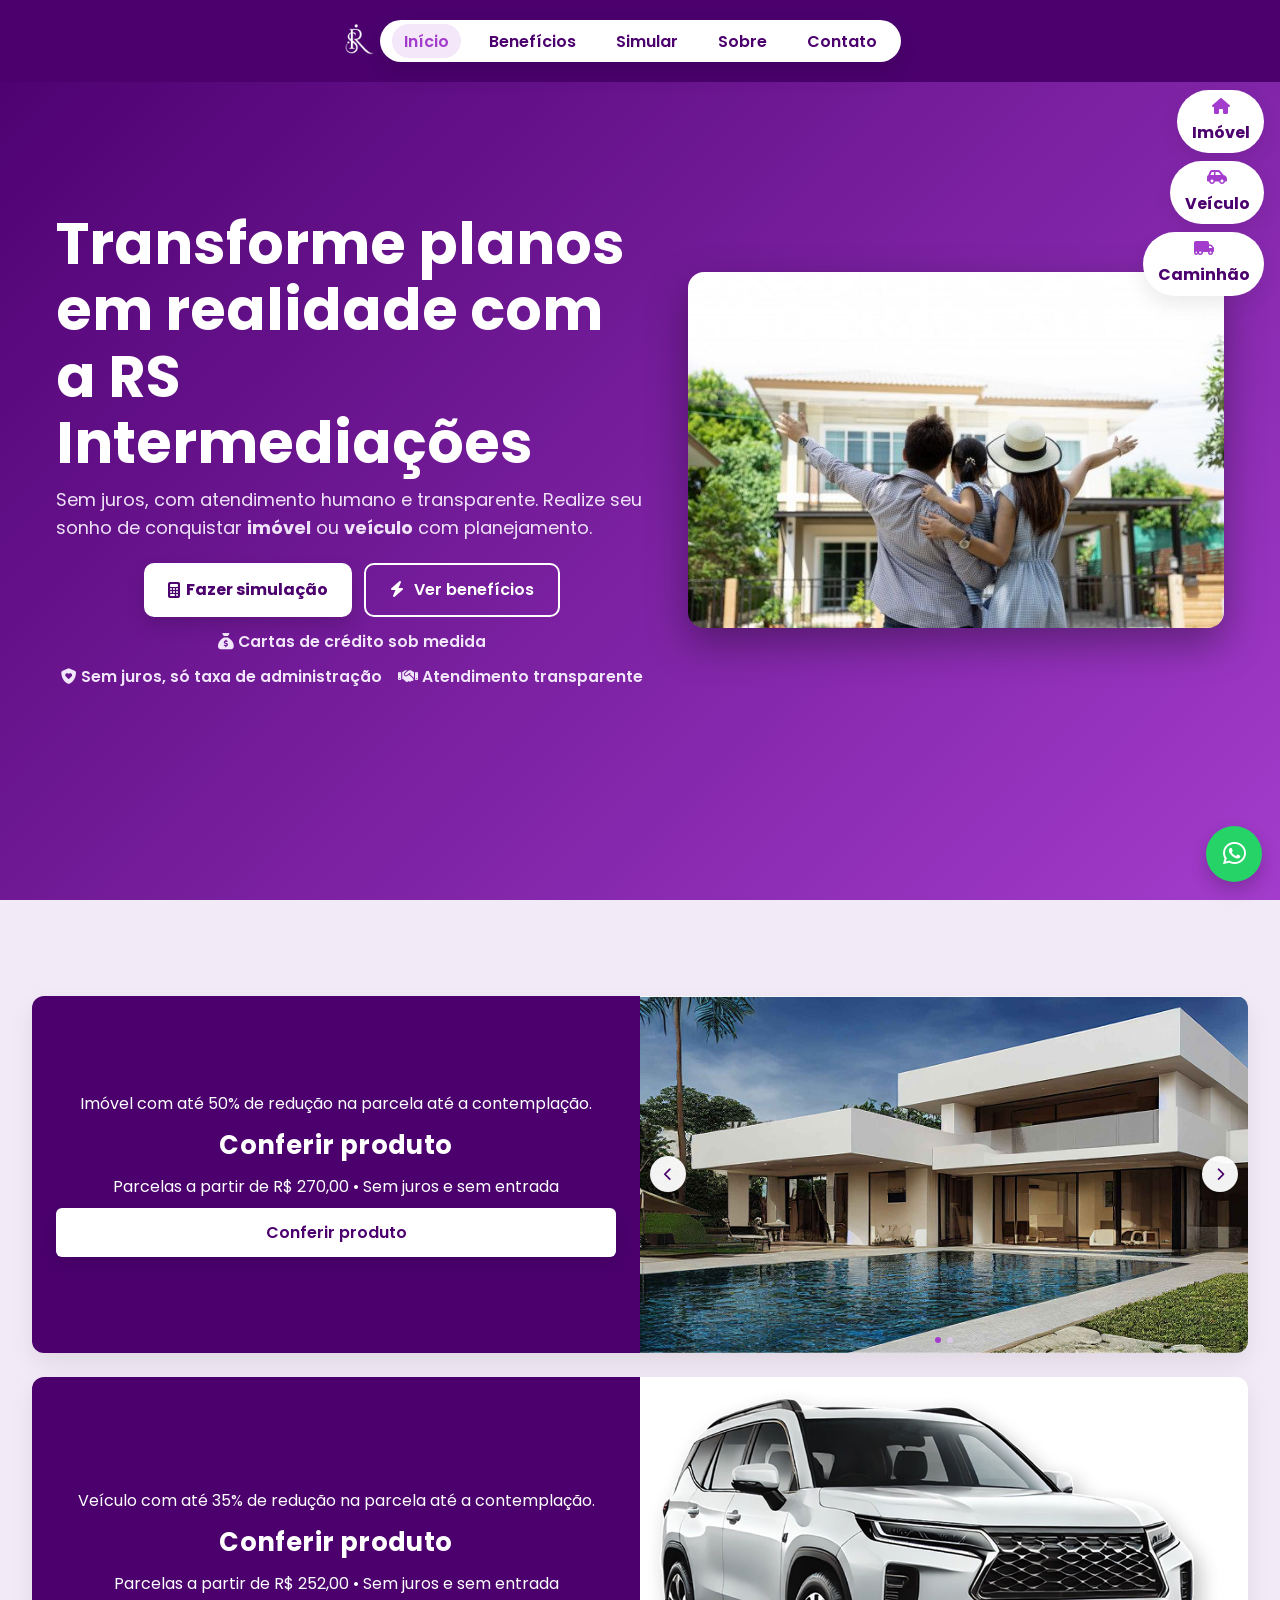
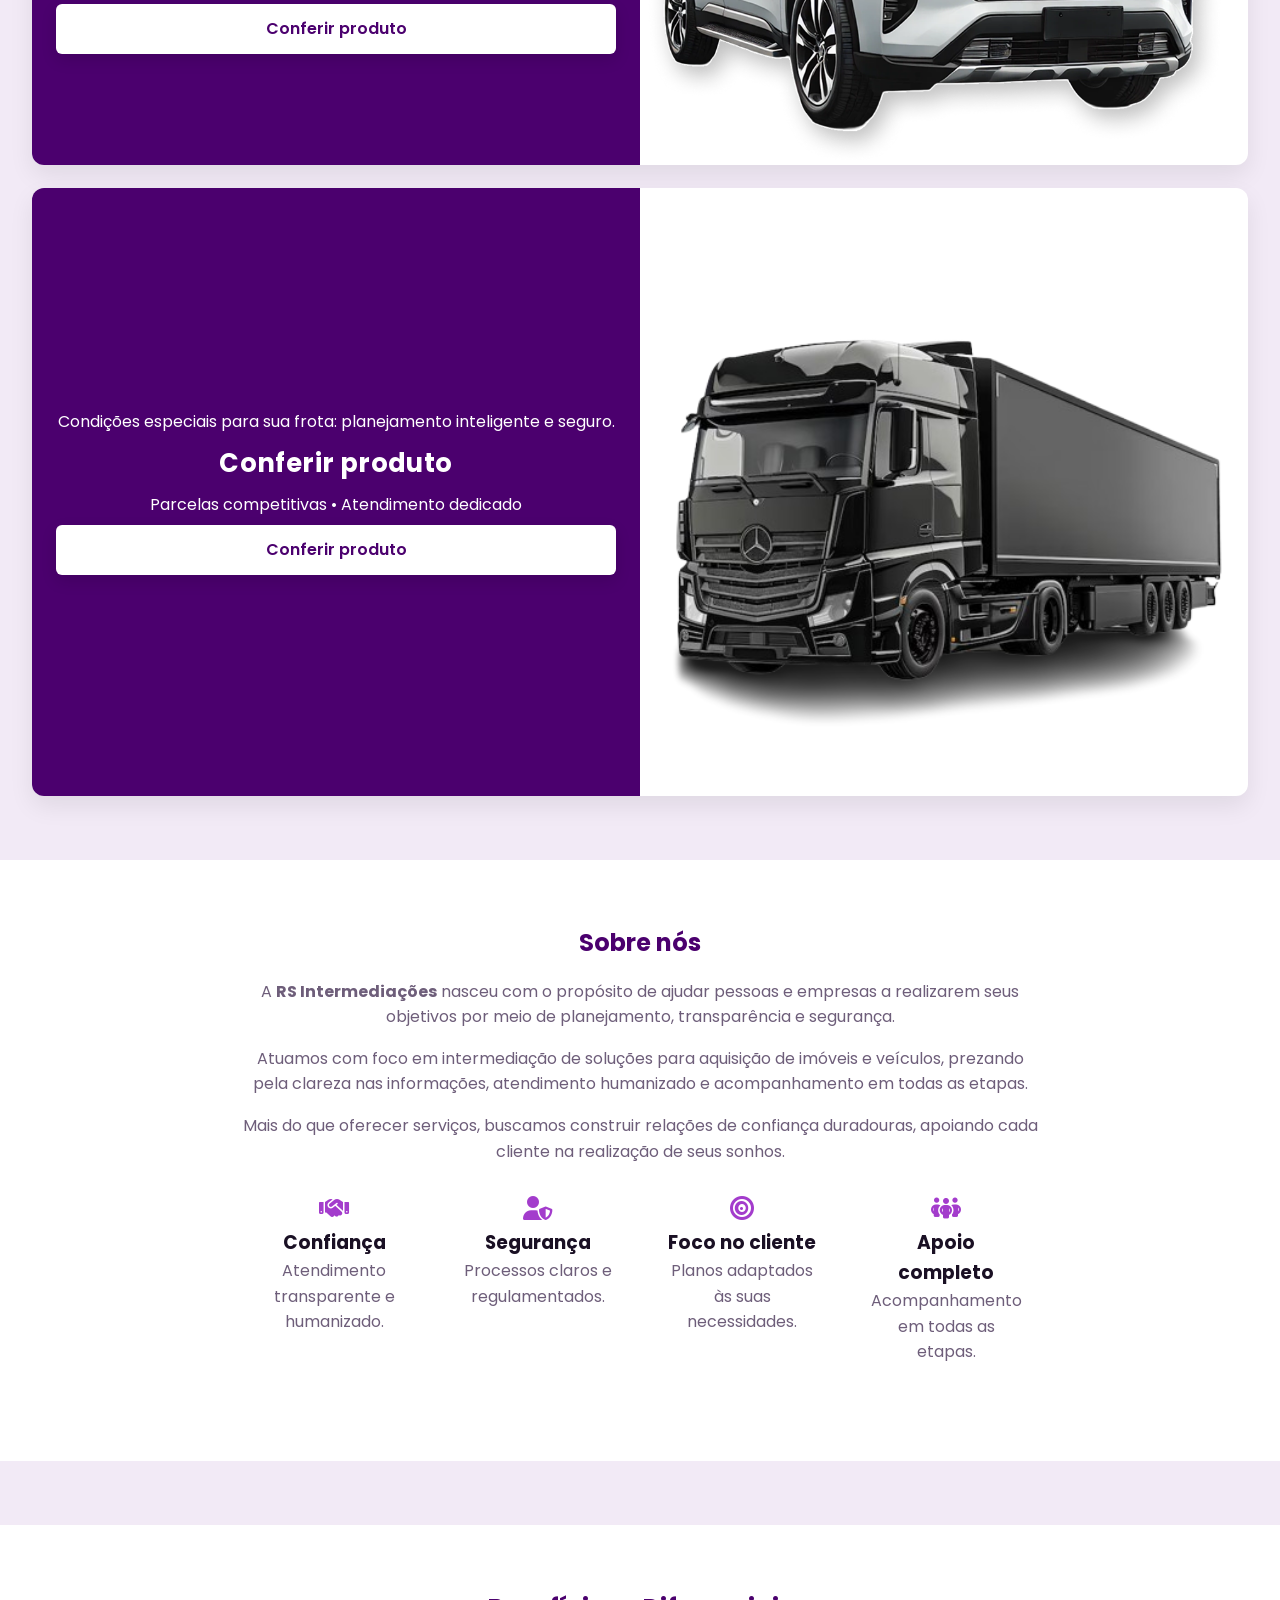
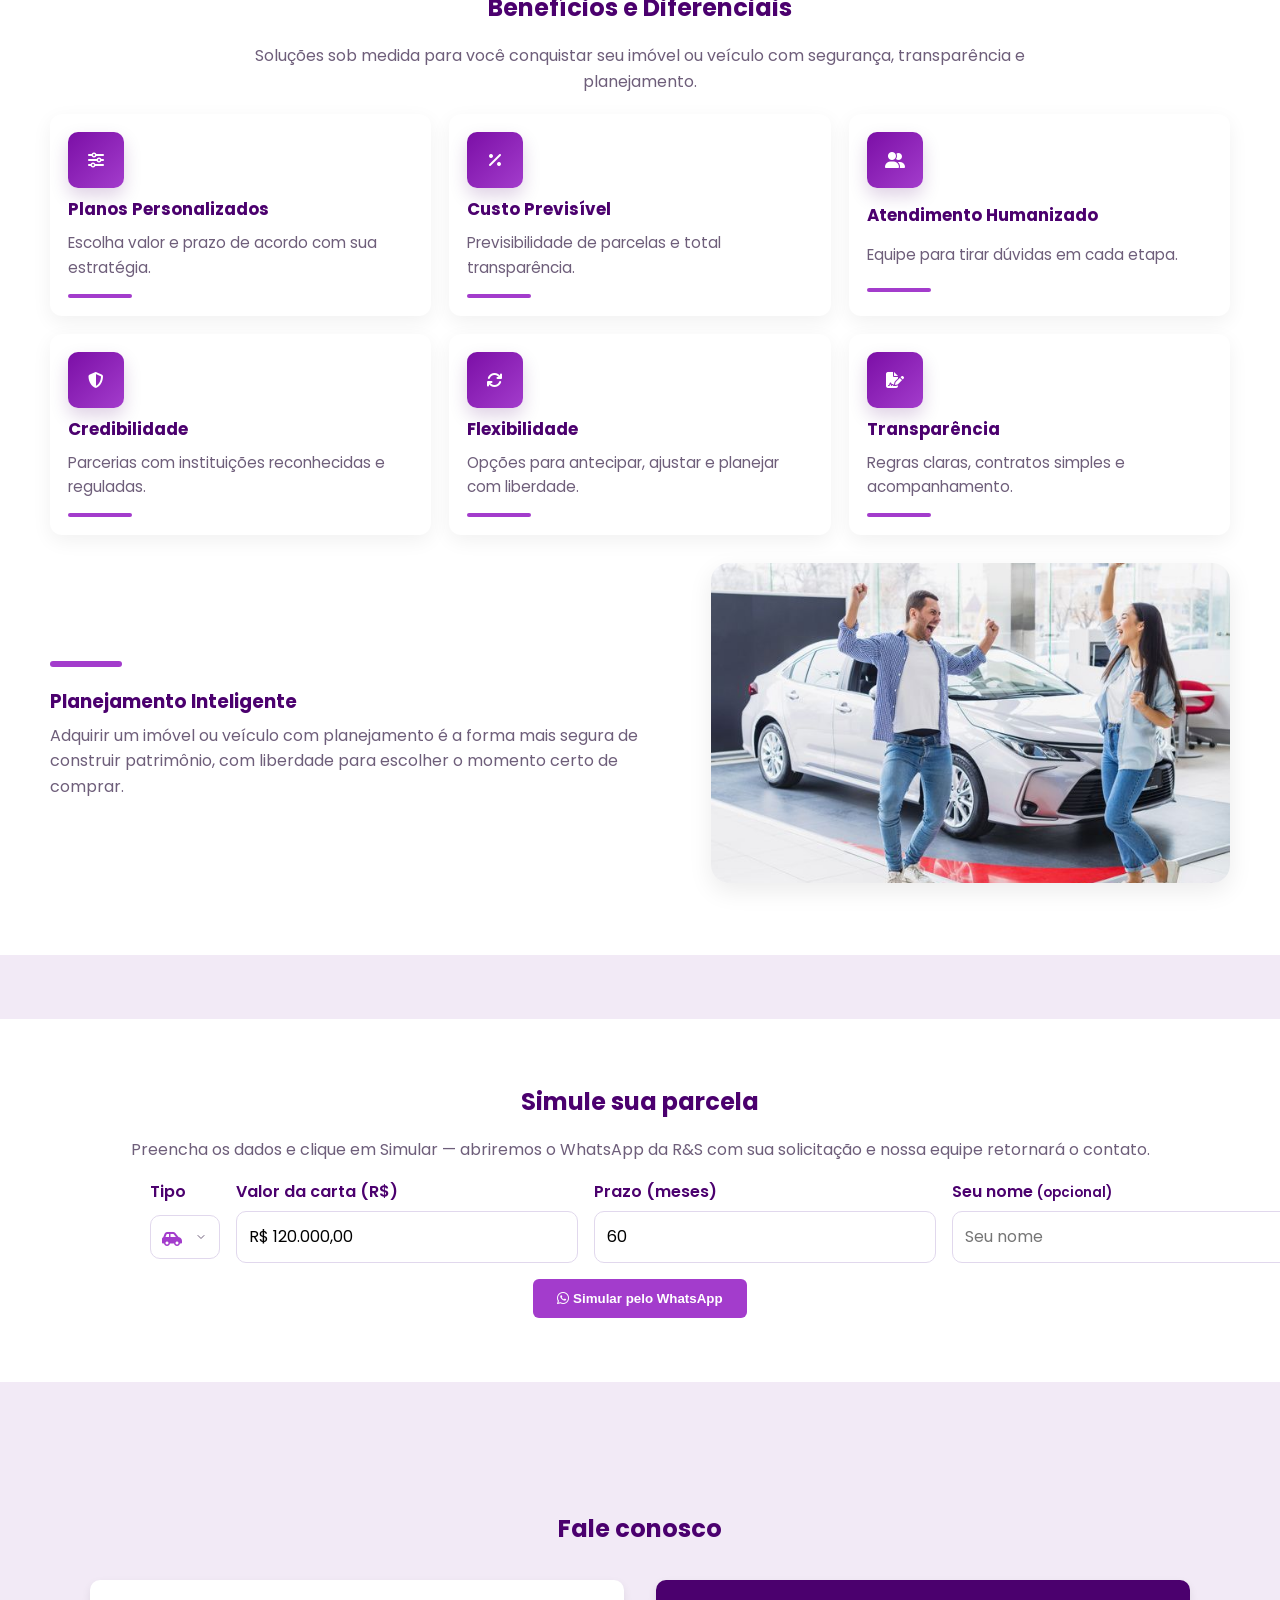
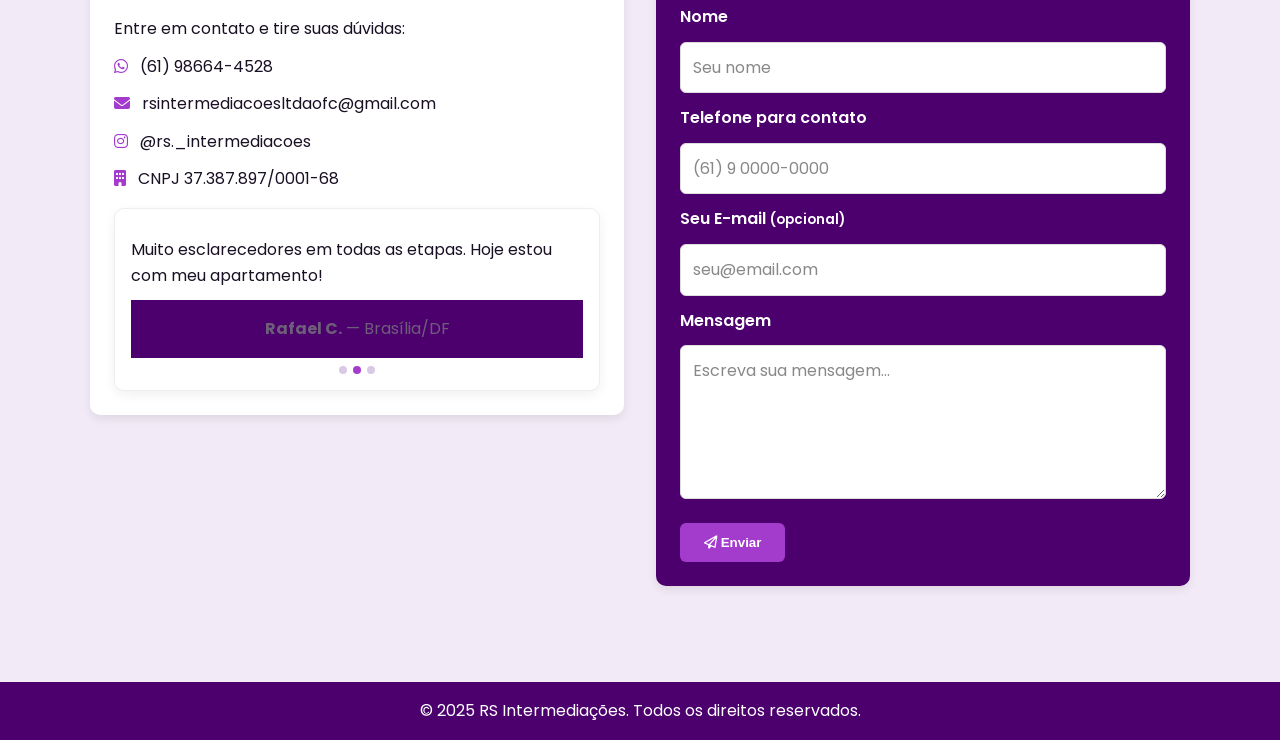
==== commit cf477e4a: "Teste Layout" ====
--- a/index.html
+++ b/index.html
@@ -96,6 +96,7 @@
       <span class="hero-shape"></span>
     </div>
   </section>
+  
   <!-- Conferir os produtos -->
   <section class="promo-cards">
     <article id="card-imovel" class="promo-card" data-media-prefix="casa">
@@ -166,7 +167,7 @@
   </section>
 
   <!-- Sobre nós (agora seção normal) -->
-  <section id="sobre" class="about section" aria-label="Sobre nós">
+  <section id="sobre" class="about" aria-label="Sobre nós">
     <div class="about-text">
       <h2>Sobre nós</h2>
       <p>
--- a/style.css
+++ b/style.css
@@ -1359,3 +1359,27 @@
     --nav-offset: 60px; /* altura real da nav no mobile */
   }
 }
+/* Garante respiro do conteúdo abaixo da nav no mobile */
+@media (max-width: 768px) {
+  #hero.hero--split {
+    padding-top: calc(var(--nav-offset) + 8px);
+  }
+}
+
+/* Empurra os balões um pouco mais pra baixo no mobile
+   (não ficam colados ao menu hambúrguer) */
+@media (max-width: 768px) {
+  .balloon-nav {
+    top: calc(var(--nav-offset) + 56px);
+  }
+}
+/* Compensa a altura da navbar para qualquer âncora (#id) */
+html { 
+  scroll-padding-top: var(--nav-offset);
+}
+/* Empurra os balões um pouco mais para baixo no mobile */
+@media (max-width: 768px) {
+  .balloon-nav {
+    top: calc(var(--nav-offset) + 64px);
+  }
+}
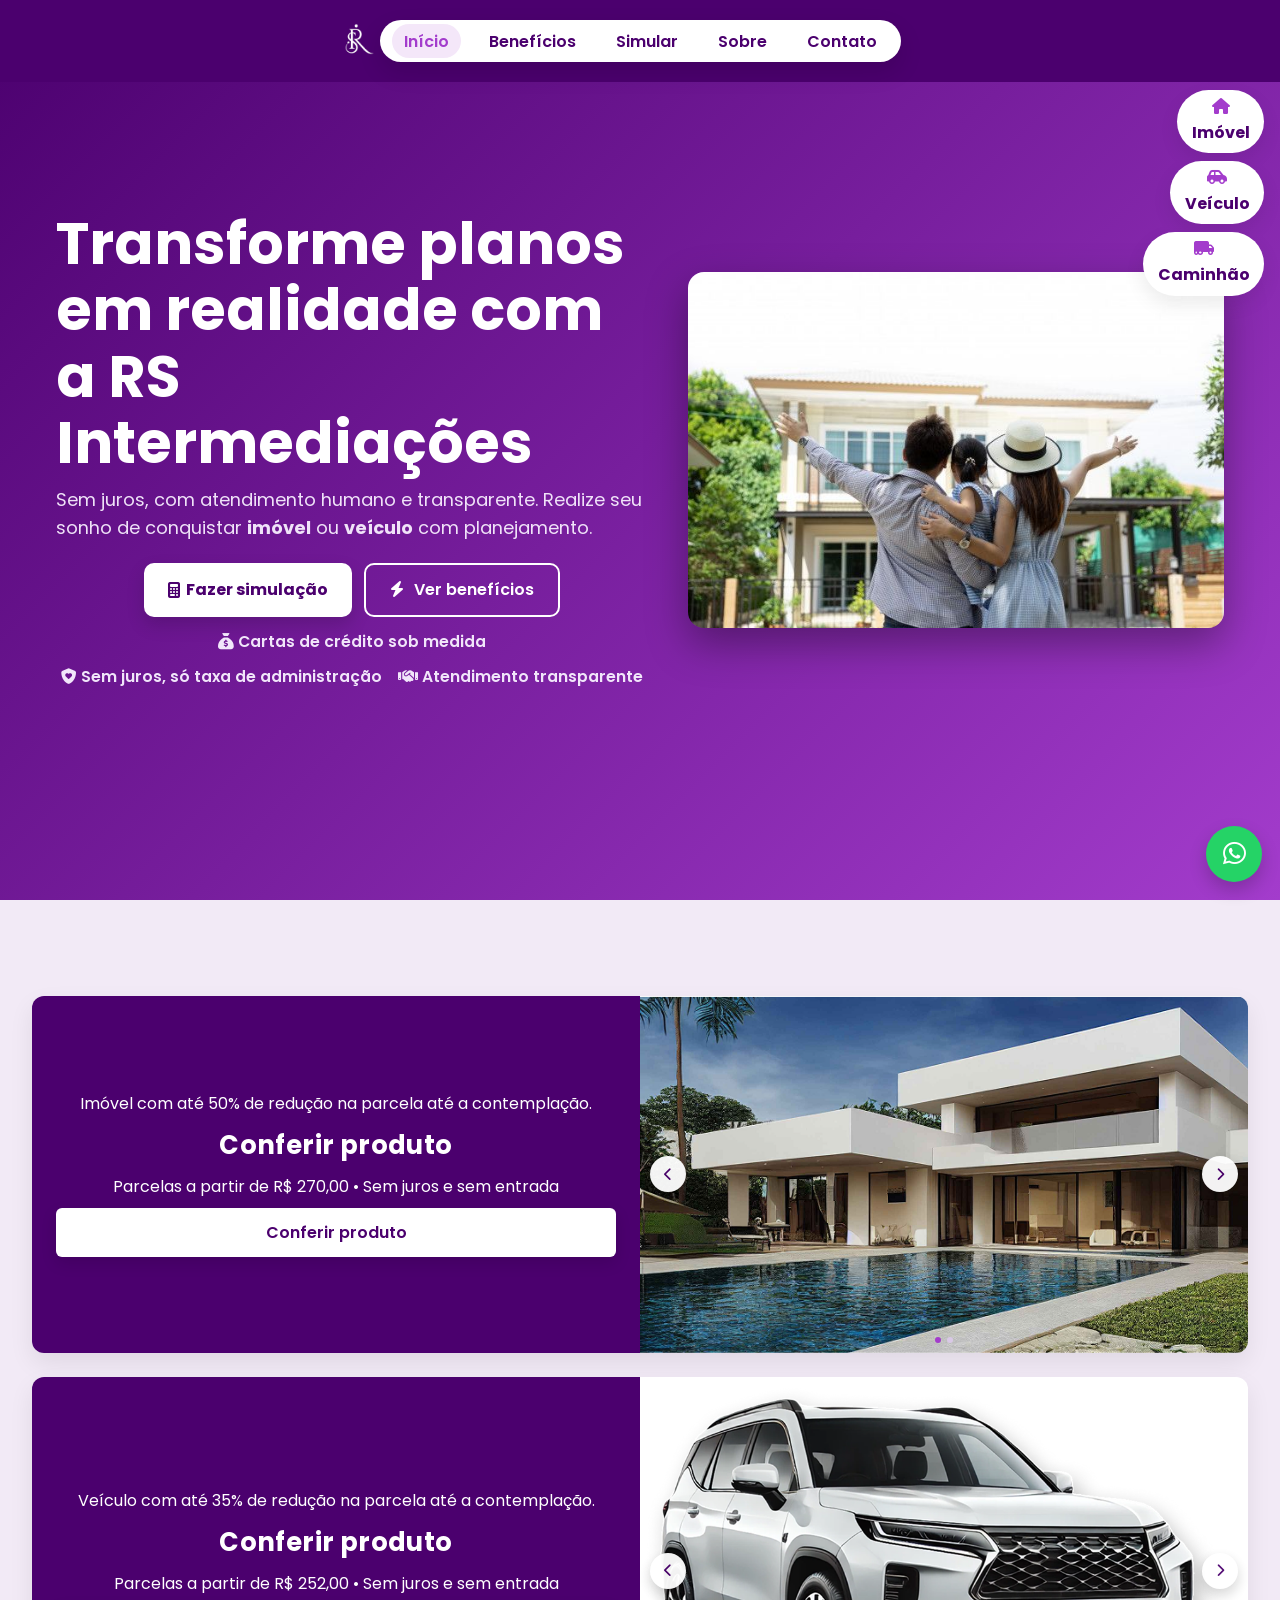
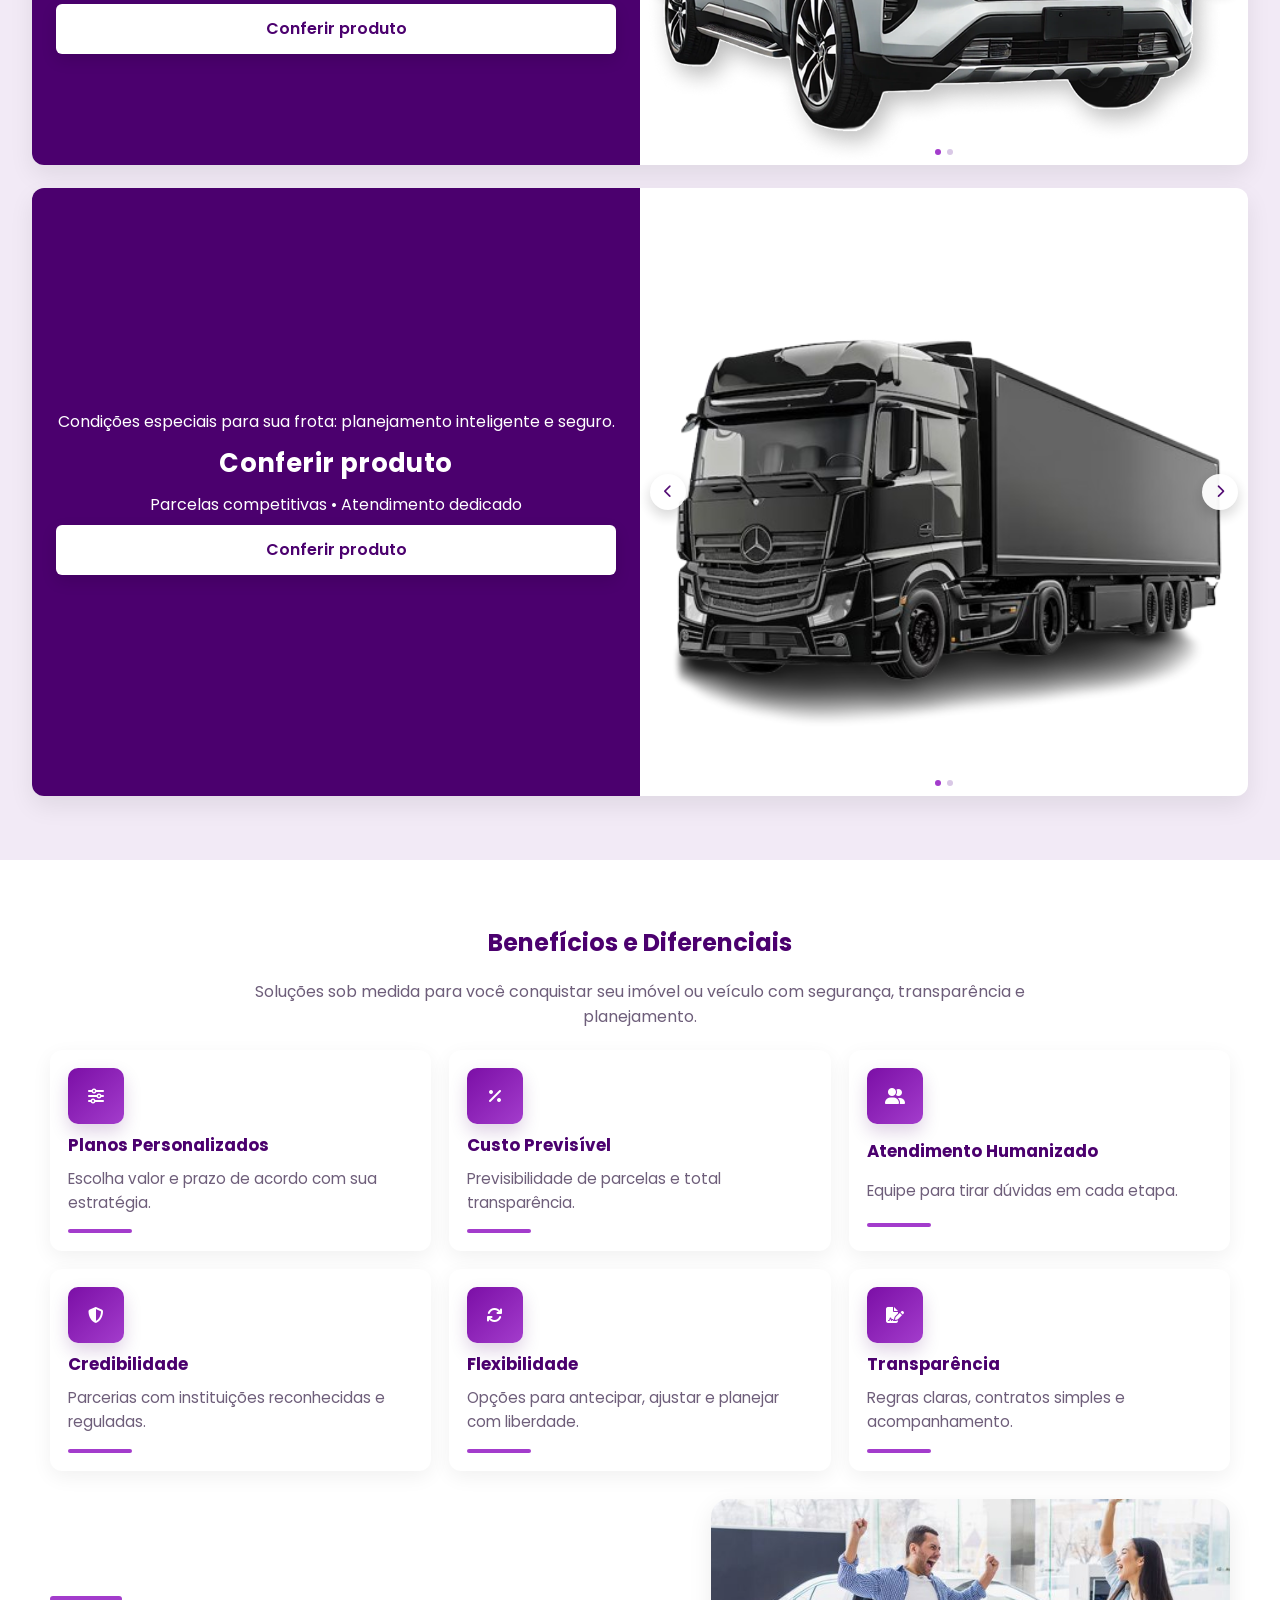
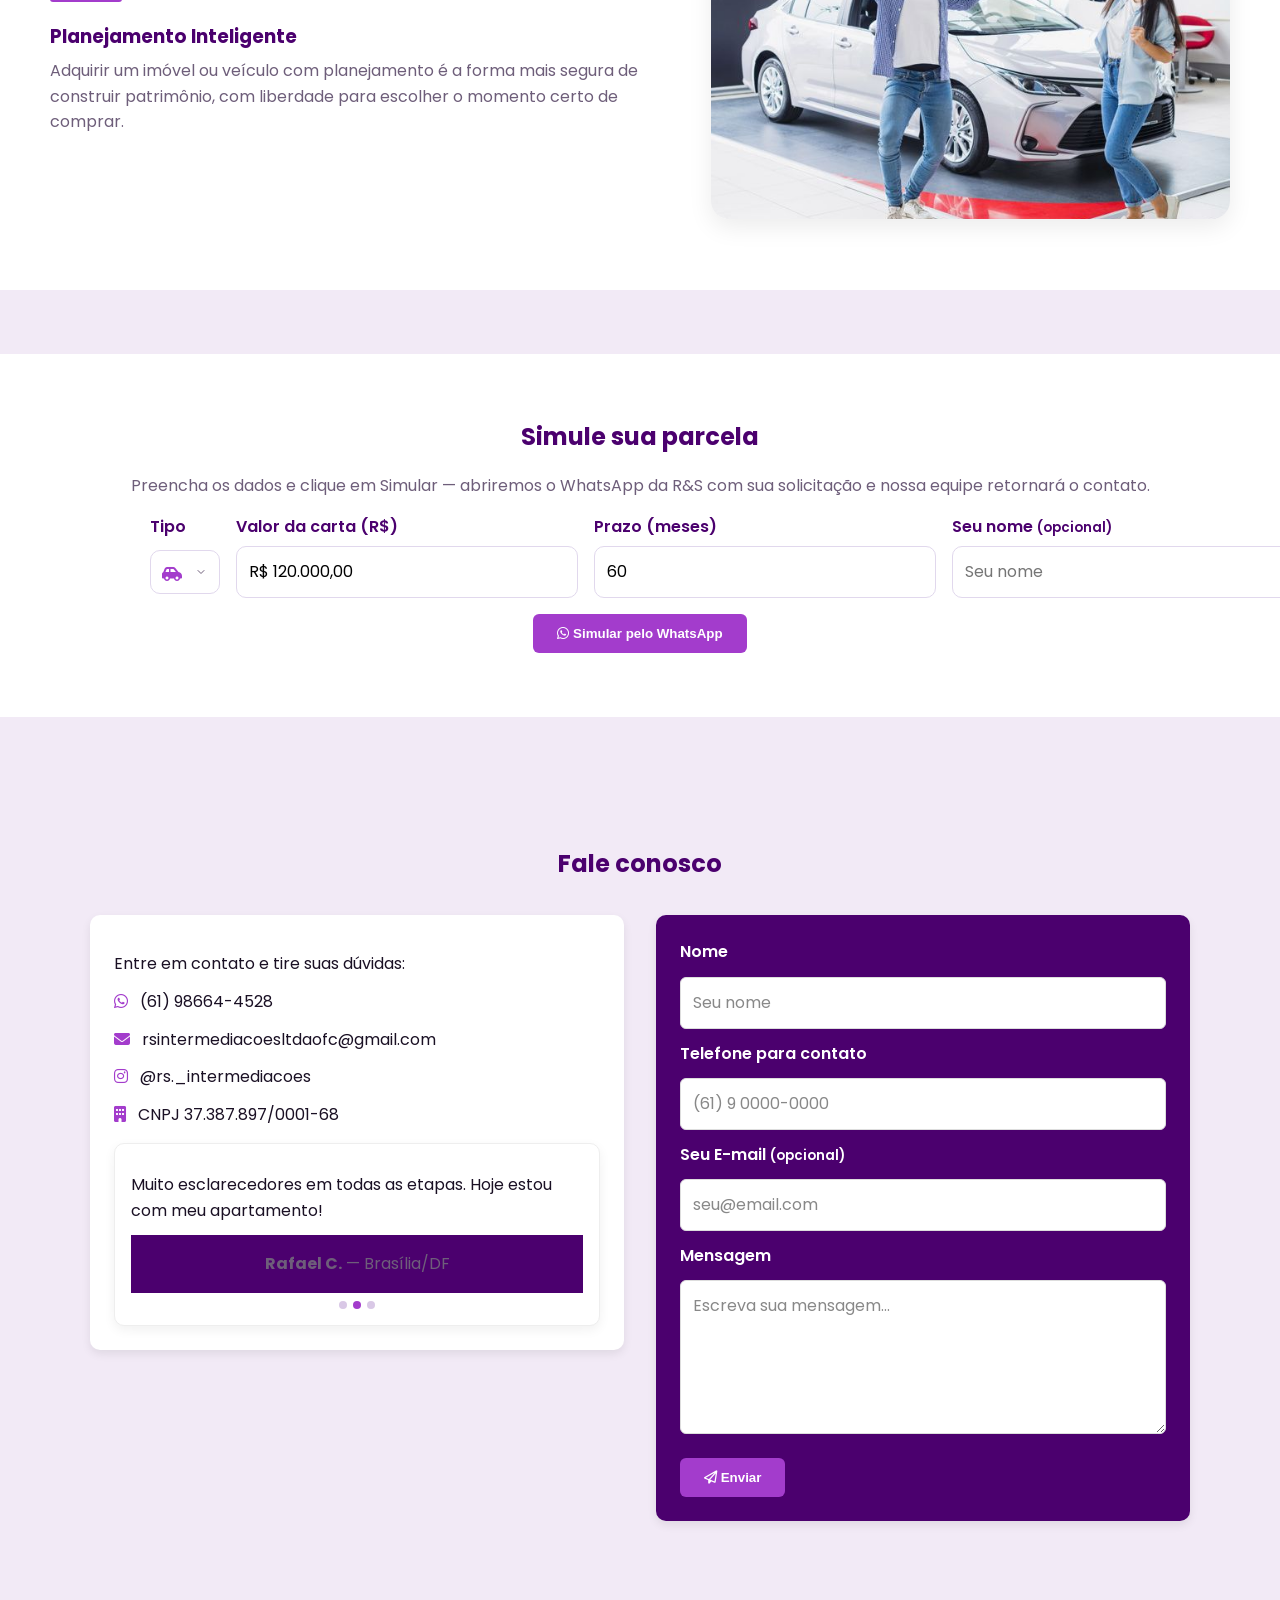
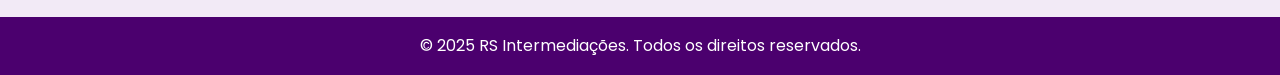
==== commit 2405b7f4: "Teste Layout" ====
--- a/index.html
+++ b/index.html
@@ -166,50 +166,6 @@
     </article>
   </section>
 
-  <!-- Sobre nós (agora seção normal) -->
-  <section id="sobre" class="about" aria-label="Sobre nós">
-    <div class="about-text">
-      <h2>Sobre nós</h2>
-      <p>
-        A <strong>RS Intermediações</strong> nasceu com o propósito de ajudar pessoas
-        e empresas a realizarem seus objetivos por meio de planejamento,
-        transparência e segurança.
-      </p>
-      <p>
-        Atuamos com foco em intermediação de soluções para aquisição de imóveis
-        e veículos, prezando pela clareza nas informações, atendimento
-        humanizado e acompanhamento em todas as etapas.
-      </p>
-      <p>
-        Mais do que oferecer serviços, buscamos construir relações de confiança
-        duradouras, apoiando cada cliente na realização de seus sonhos.
-      </p>
-
-      <div class="features">
-        <article class="feature">
-          <i class="fas fa-handshake" aria-hidden="true"></i>
-          <h3>Confiança</h3>
-          <p>Atendimento transparente e humanizado.</p>
-        </article>
-        <article class="feature">
-          <i class="fas fa-user-shield" aria-hidden="true"></i>
-          <h3>Segurança</h3>
-          <p>Processos claros e regulamentados.</p>
-        </article>
-        <article class="feature">
-          <i class="fas fa-bullseye" aria-hidden="true"></i>
-          <h3>Foco no cliente</h3>
-          <p>Planos adaptados às suas necessidades.</p>
-        </article>
-        <article class="feature">
-          <i class="fas fa-people-group" aria-hidden="true"></i>
-          <h3>Apoio completo</h3>
-          <p>Acompanhamento em todas as etapas.</p>
-        </article>
-      </div>
-    </div>
-  </section>
-
   <!-- Benefícios (agora seção normal) -->
   <section id="beneficios" class="benefits section" aria-label="Benefícios e Diferenciais">
     <h2>Benefícios e Diferenciais</h2>
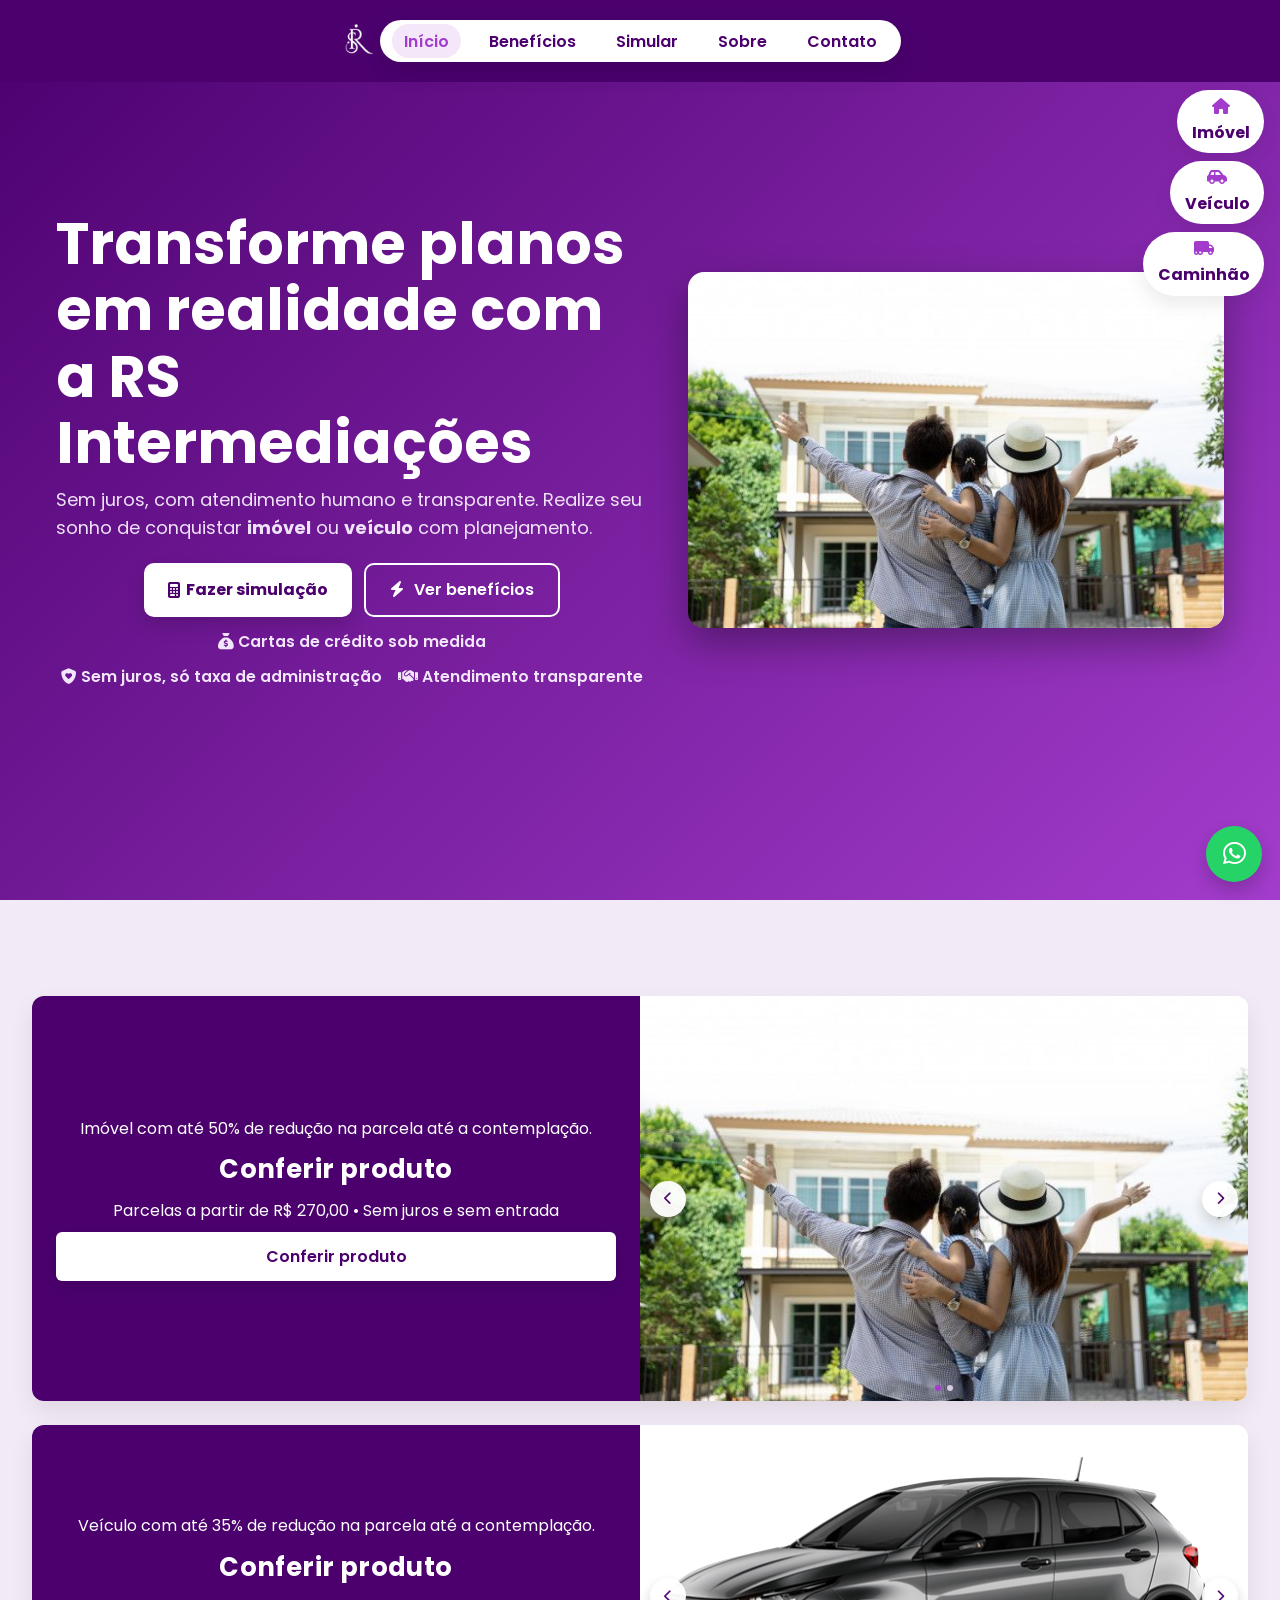
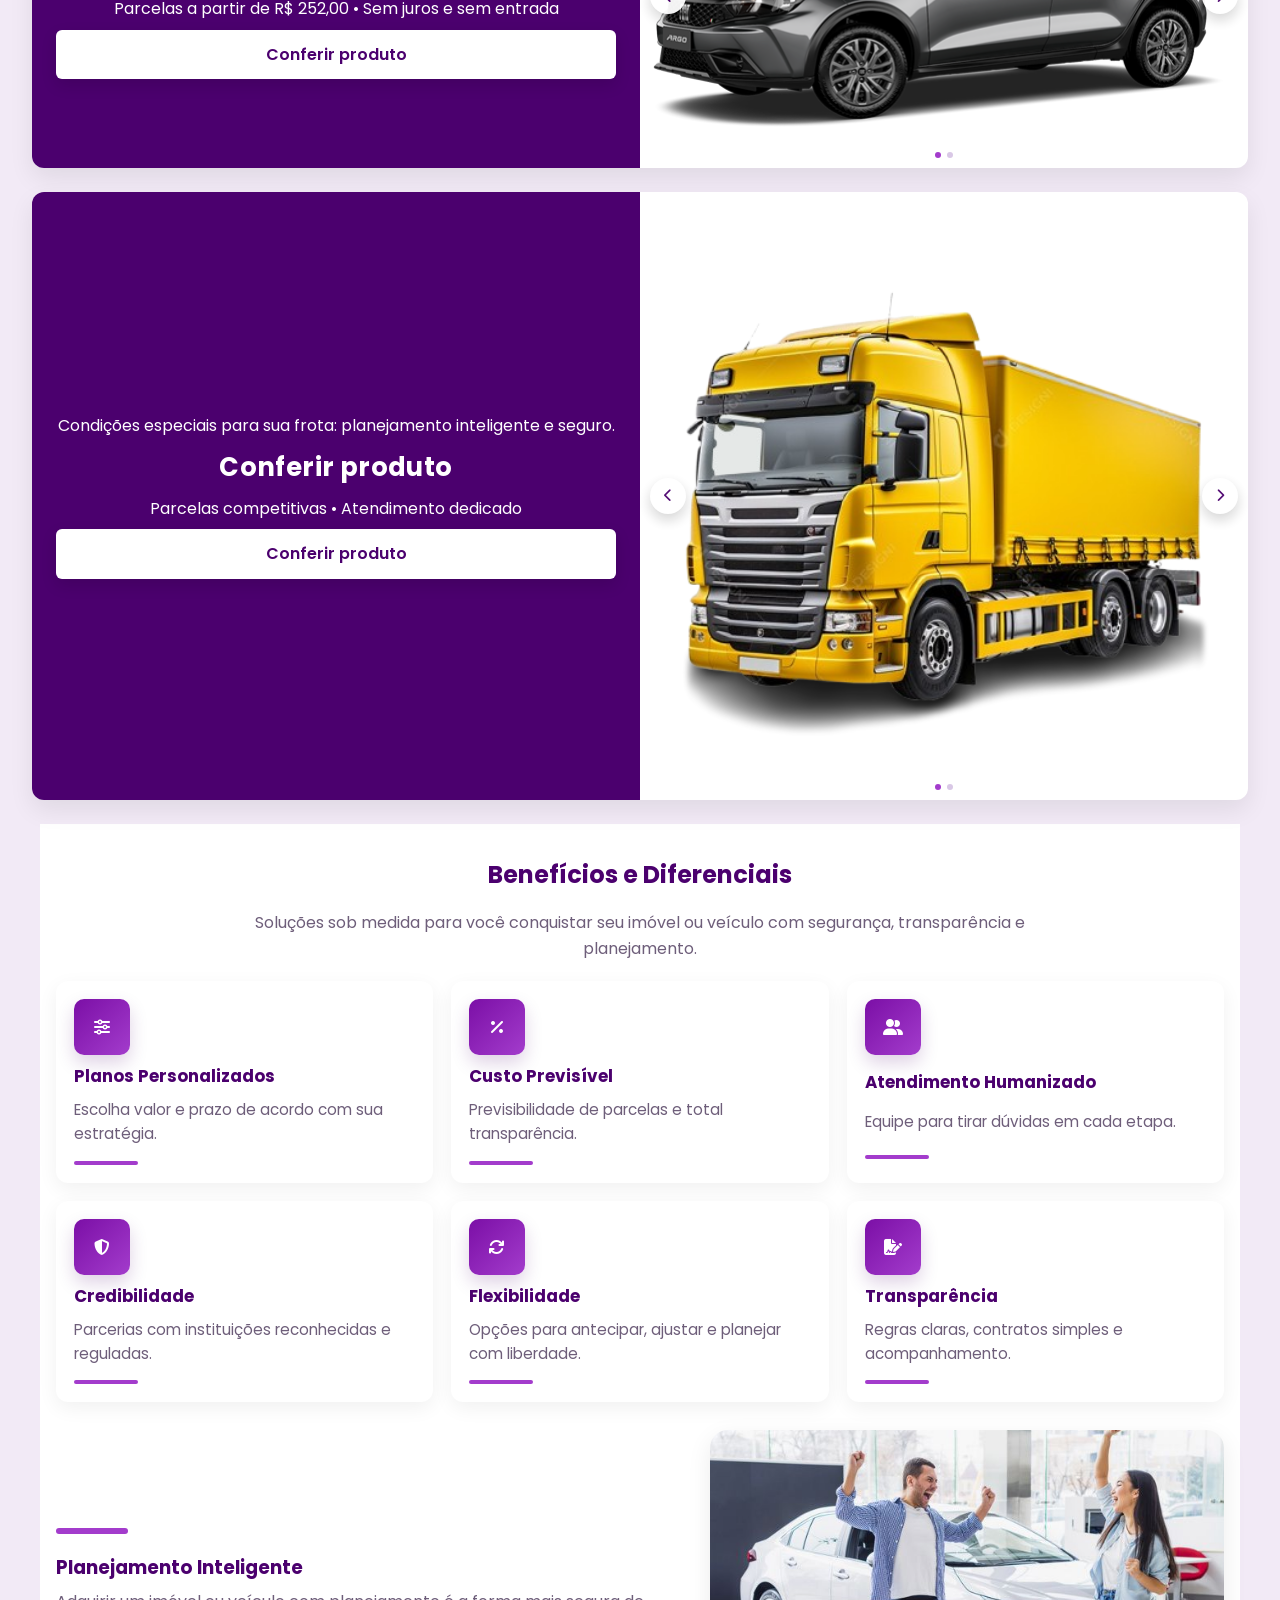
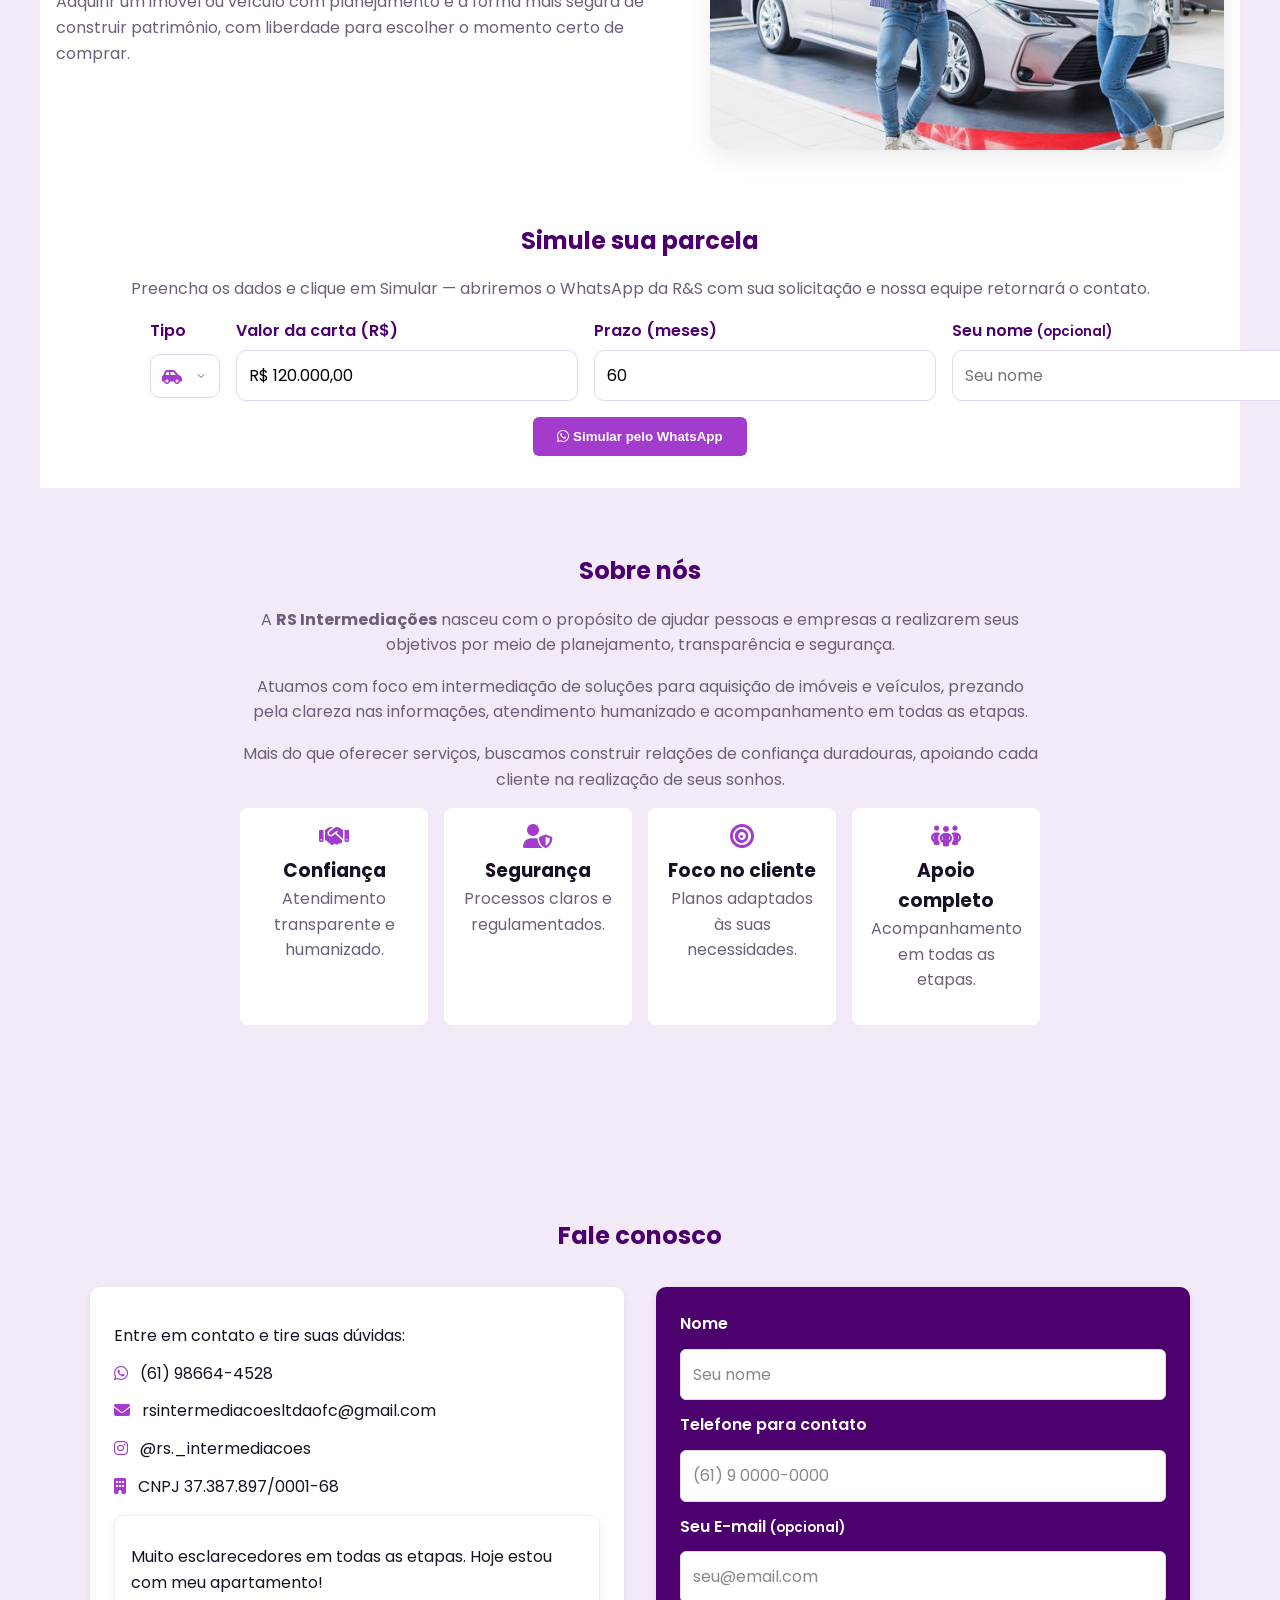
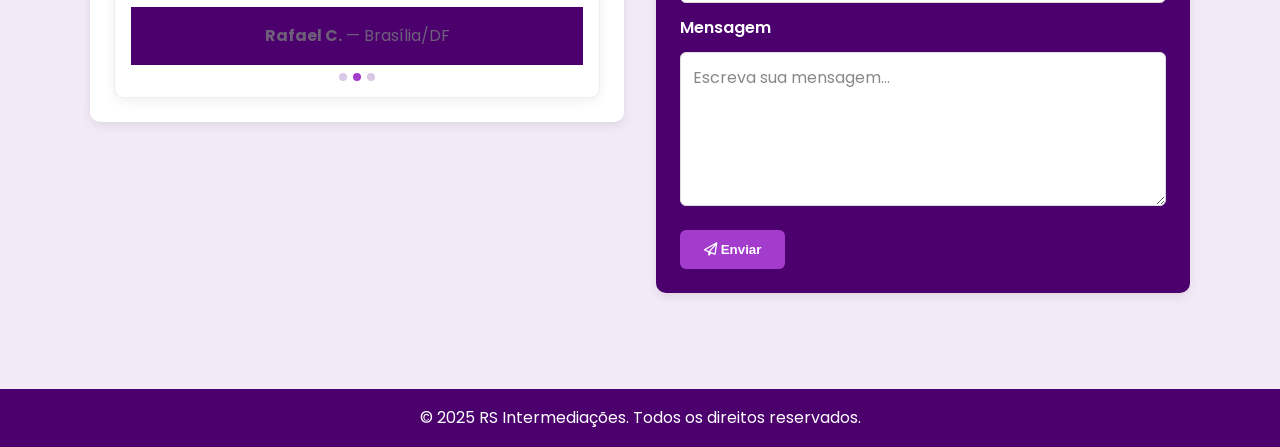
==== commit 90096458: "Ajustes Sobre - Responsivo no Mobile" ====
--- a/index.html
+++ b/index.html
@@ -96,7 +96,6 @@
       <span class="hero-shape"></span>
     </div>
   </section>
-  
   <!-- Conferir os produtos -->
   <section class="promo-cards">
     <article id="card-imovel" class="promo-card" data-media-prefix="casa">
@@ -281,6 +280,50 @@
         </button>
       </div>
     </form>
+  </section>
+
+  <!-- Sobre nós (agora seção normal) -->
+  <section id="sobre" class="about section" aria-label="Sobre nós">
+    <div class="about-text">
+      <h2>Sobre nós</h2>
+      <p>
+        A <strong>RS Intermediações</strong> nasceu com o propósito de ajudar pessoas
+        e empresas a realizarem seus objetivos por meio de planejamento,
+        transparência e segurança.
+      </p>
+      <p>
+        Atuamos com foco em intermediação de soluções para aquisição de imóveis
+        e veículos, prezando pela clareza nas informações, atendimento
+        humanizado e acompanhamento em todas as etapas.
+      </p>
+      <p>
+        Mais do que oferecer serviços, buscamos construir relações de confiança
+        duradouras, apoiando cada cliente na realização de seus sonhos.
+      </p>
+
+      <div class="features">
+        <article class="feature">
+          <i class="fas fa-handshake" aria-hidden="true"></i>
+          <h3>Confiança</h3>
+          <p>Atendimento transparente e humanizado.</p>
+        </article>
+        <article class="feature">
+          <i class="fas fa-user-shield" aria-hidden="true"></i>
+          <h3>Segurança</h3>
+          <p>Processos claros e regulamentados.</p>
+        </article>
+        <article class="feature">
+          <i class="fas fa-bullseye" aria-hidden="true"></i>
+          <h3>Foco no cliente</h3>
+          <p>Planos adaptados às suas necessidades.</p>
+        </article>
+        <article class="feature">
+          <i class="fas fa-people-group" aria-hidden="true"></i>
+          <h3>Apoio completo</h3>
+          <p>Acompanhamento em todas as etapas.</p>
+        </article>
+      </div>
+    </div>
   </section>
 
   <!-- Contato -->
--- a/style.css
+++ b/style.css
@@ -28,6 +28,15 @@
   background: var(--background-color);
   color: var(--text-color);
   line-height: 1.6;
+}
+
+/* Container base para seções (garante largura e padding consistentes, inclusive no mobile) */
+.section {
+  max-width: 1200px;
+  width: 100%;
+  margin: 0 auto;
+  padding: 2rem 16px;
+  box-sizing: border-box;
 }
 
 /* ===== OVERLAYS (Benefícios / Simular) ===== */
@@ -661,11 +670,20 @@
 
 /* ===== SOBRE NÓS ===== */
 .about {
-  background: #fff;
-  display: flex;
-  flex-direction: column;
-  gap: 2rem
-}
+  max-width: 1100px;
+  /* ou outro valor adequado ao seu layout */
+  width: 100%;
+  margin: 0 auto;
+  padding: 4rem 2rem;
+  /* opcional: garante espaçamento lateral em telas pequenas */
+  box-sizing: border-box;
+}
+.about-text,
+.features {
+  width: 100%;
+  box-sizing: border-box;
+}
+
 
 .about-text {
   text-align: center;
@@ -826,6 +844,17 @@
 .sim-form {
   max-width: 980px;
   margin: 0 auto
+}
+
+/* Ajustes finais para a seção Sobre no mobile */
+.about {
+  position: relative;
+  z-index: 1; /* evita sobreposição de elementos fixos/flutuantes */
+}
+
+/* Esconde atalhos flutuantes em telas muito estreitas para não cobrirem o conteúdo */
+@media (max-width: 560px) {
+  .balloon-nav { display: none; }
 }
 
 .sim-grid {
